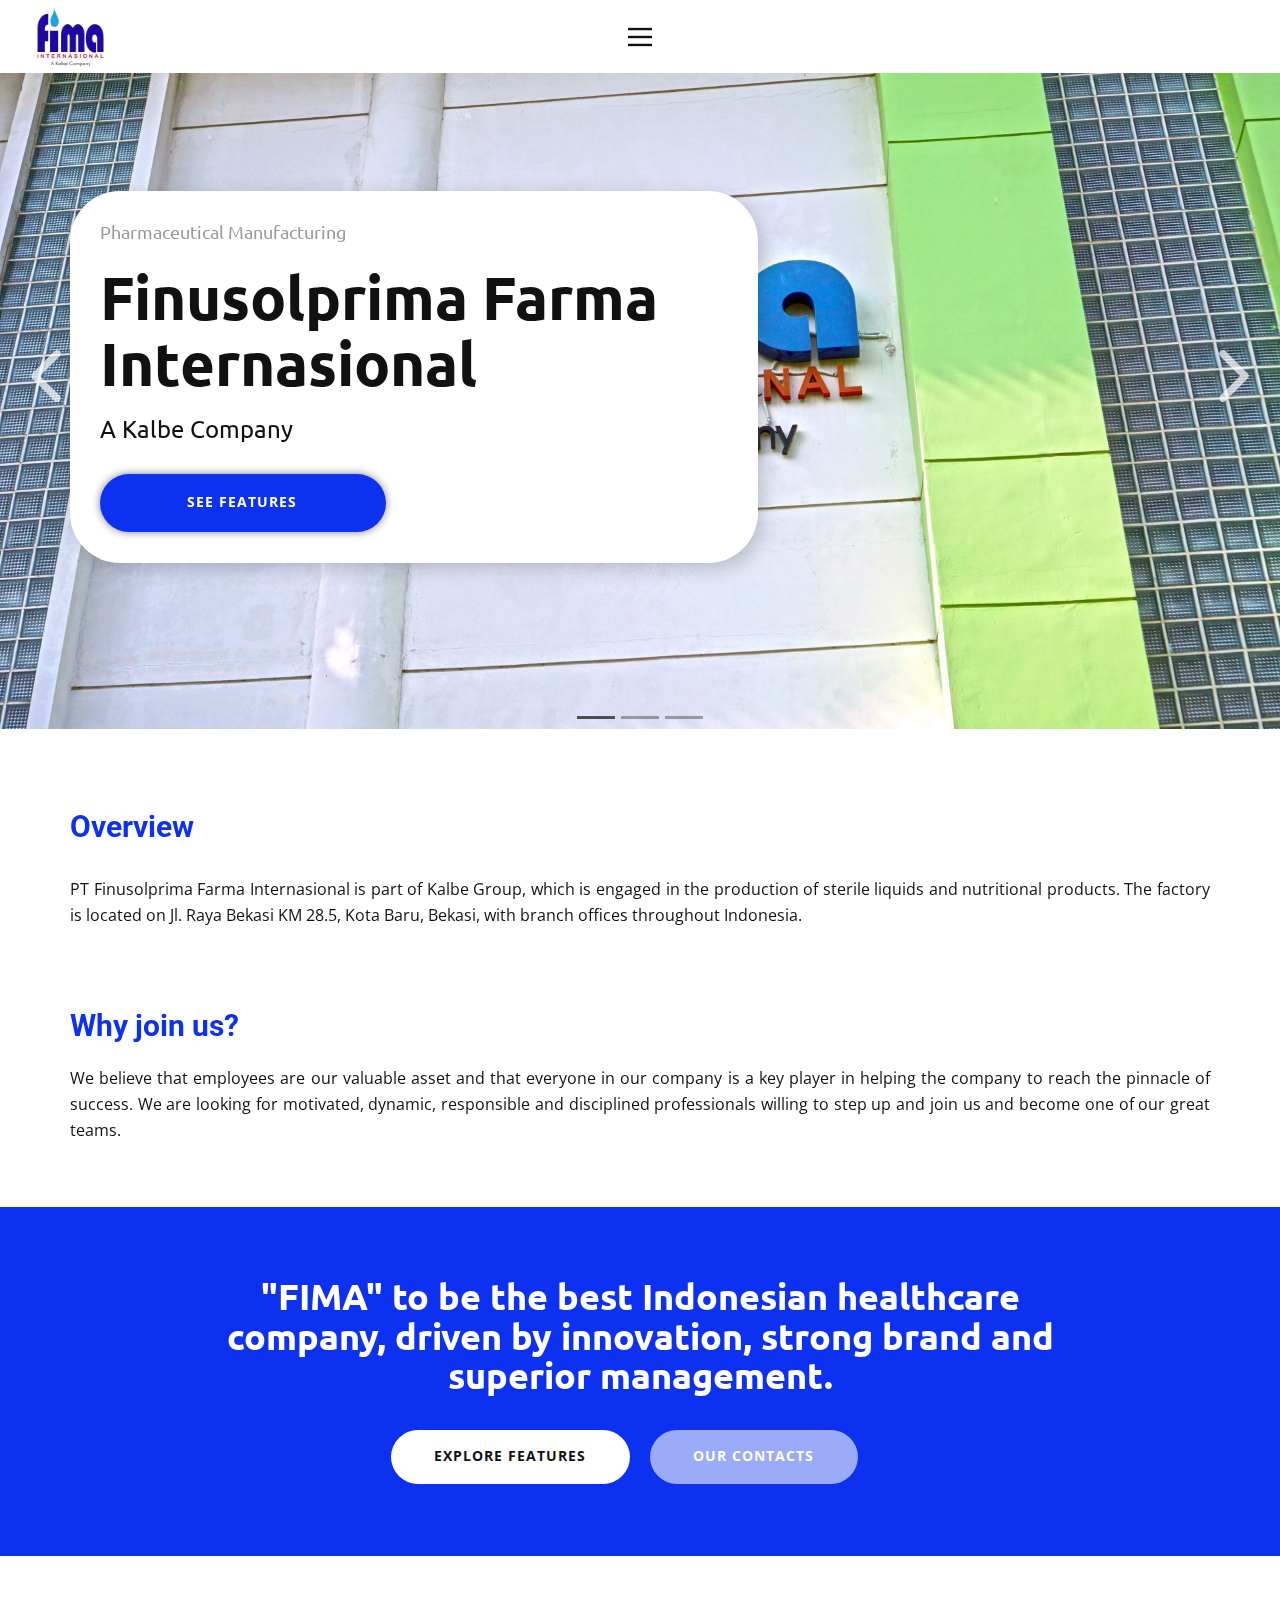
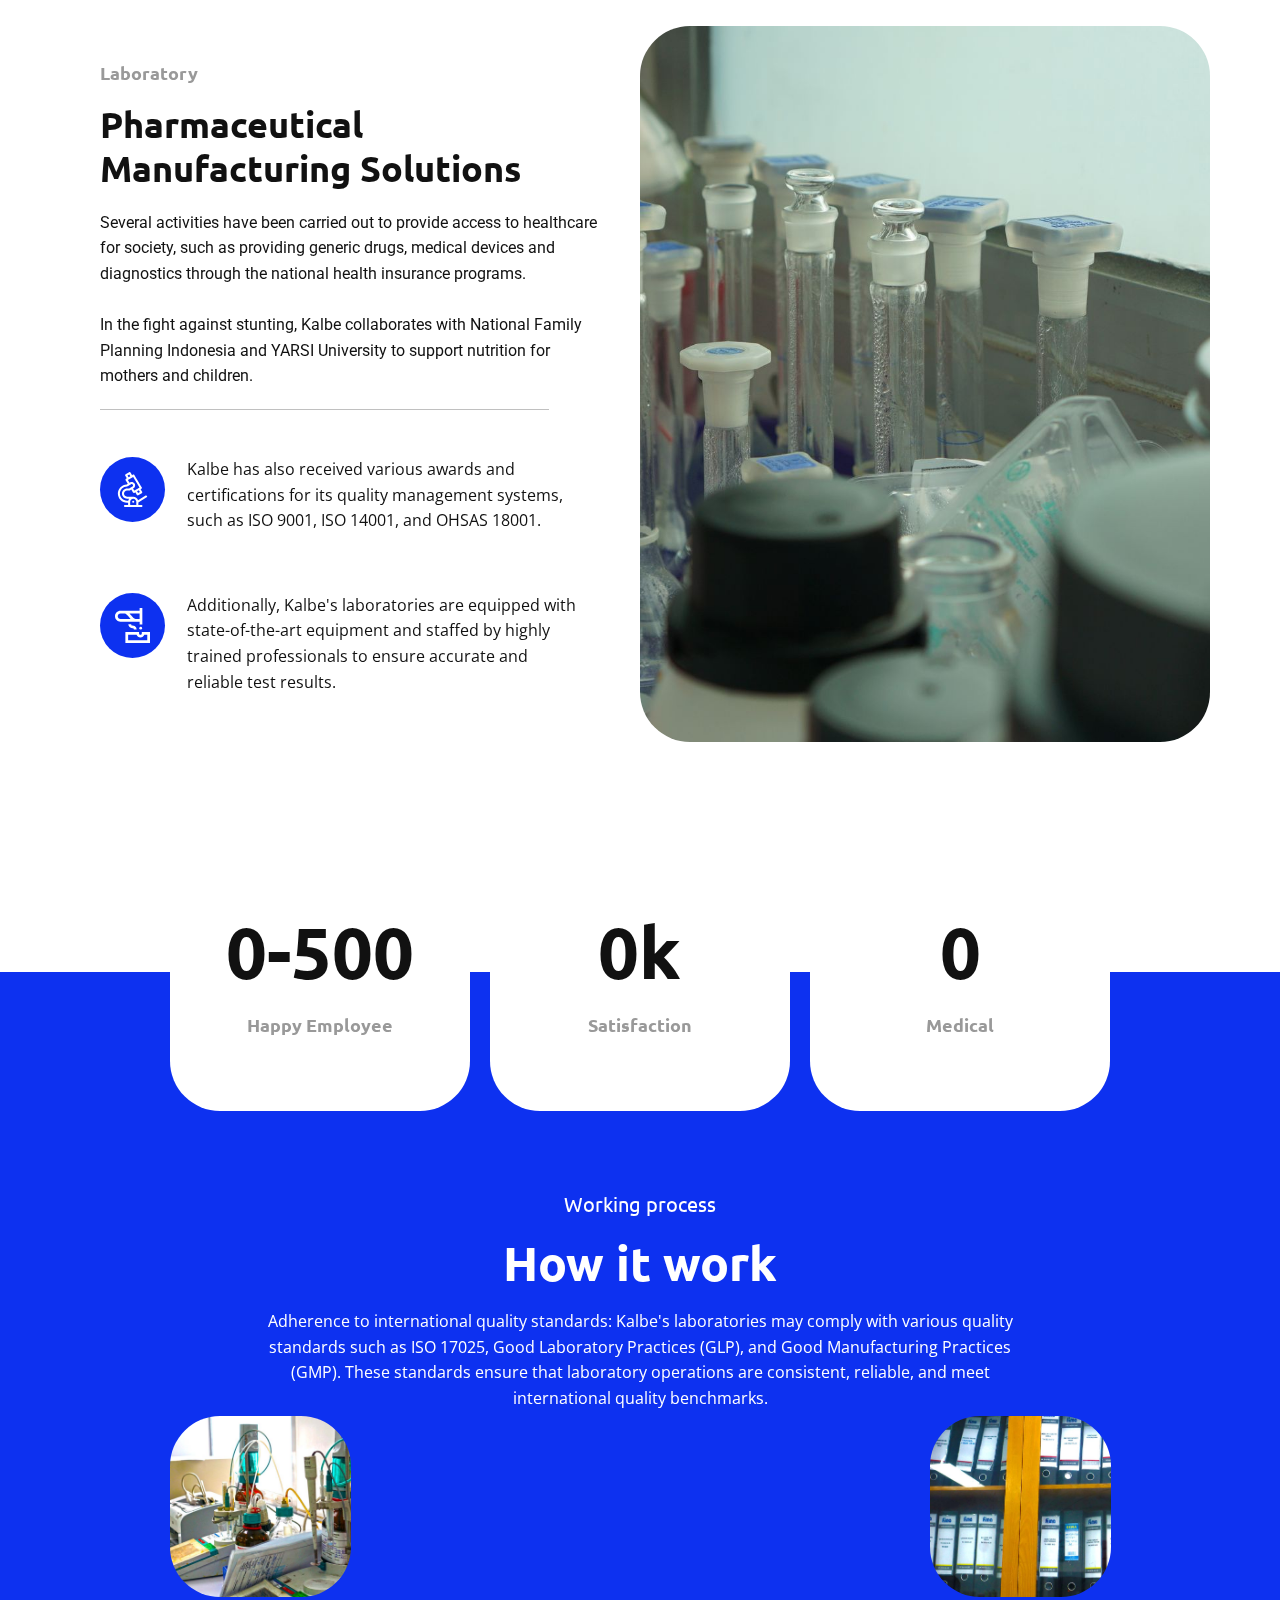
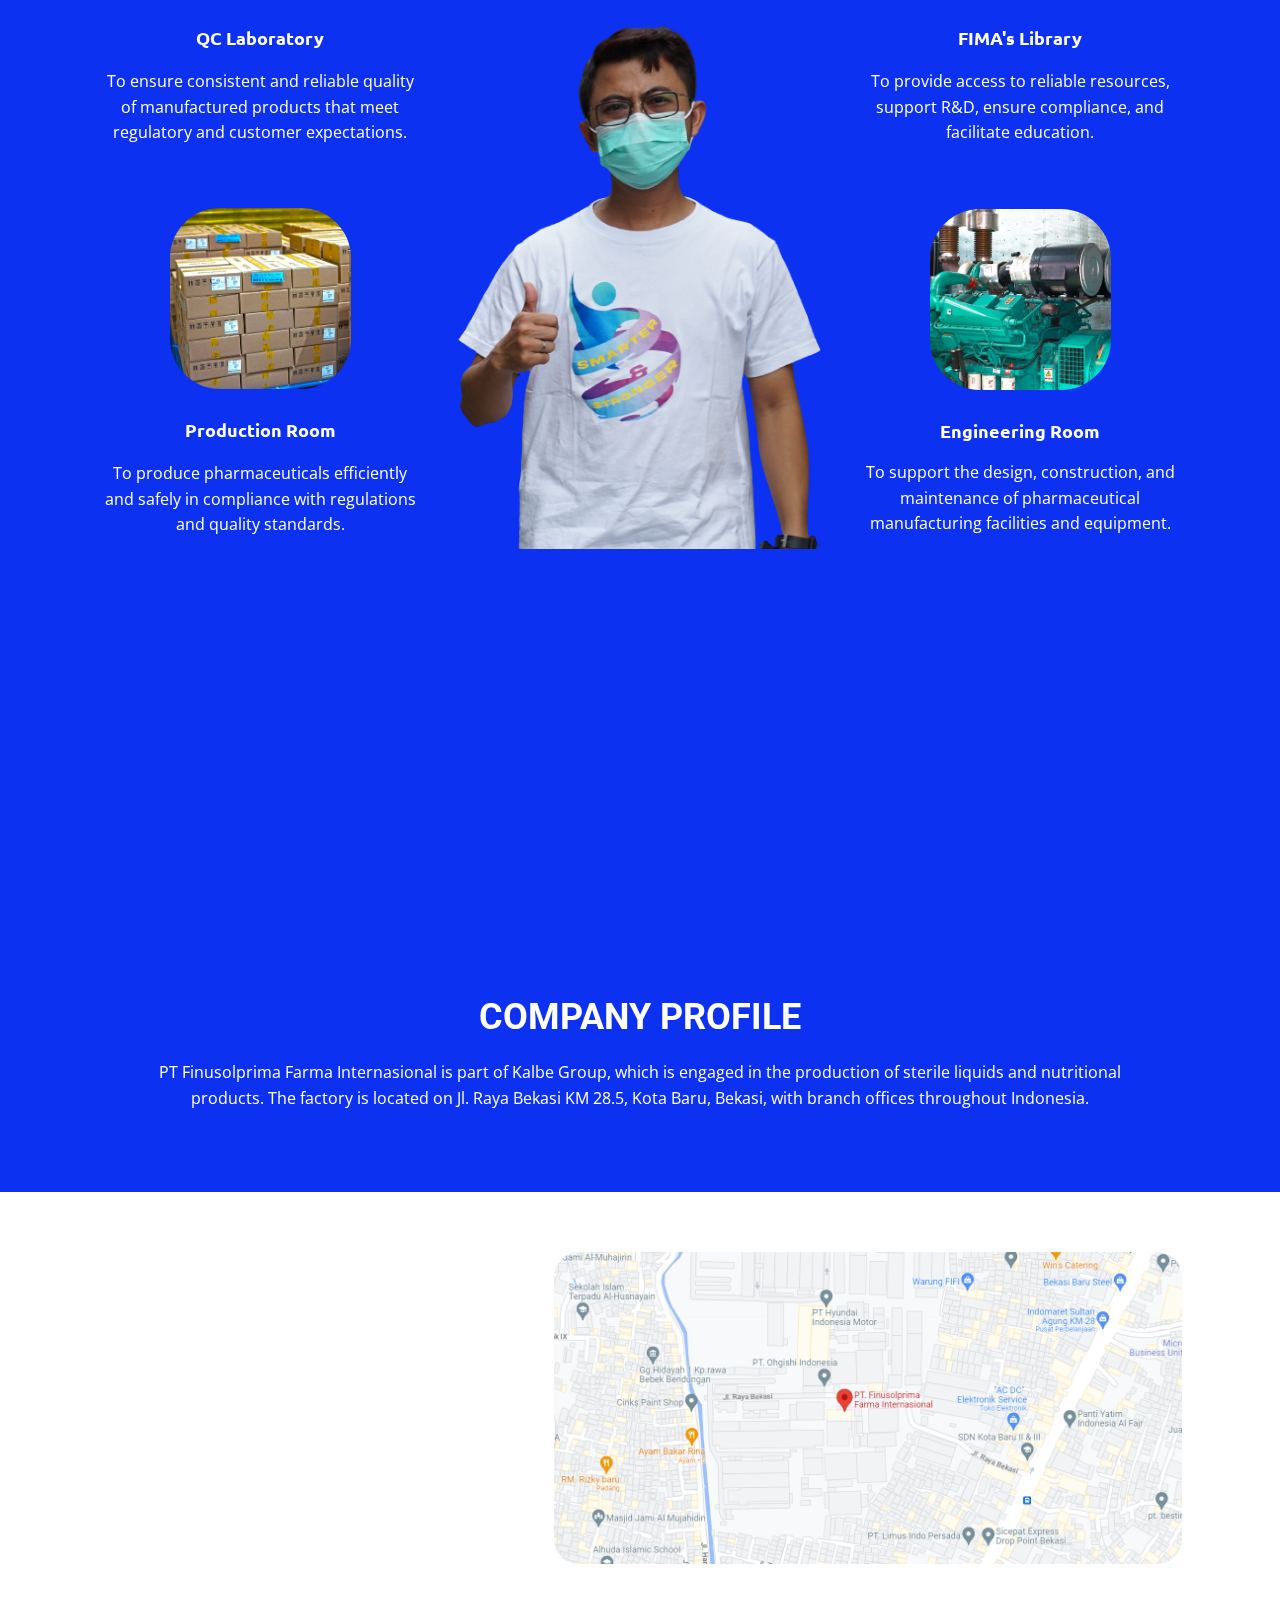
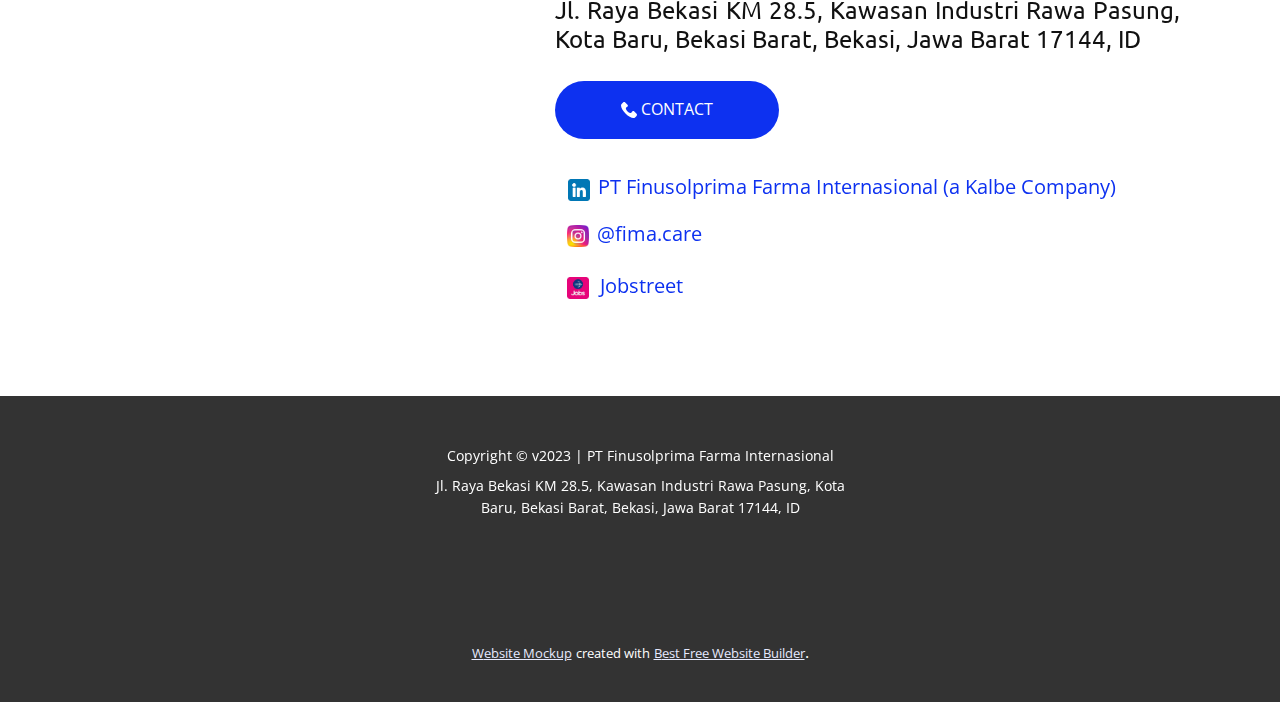
==== index.html @ 877e5622 "juleo touched" ====
<!DOCTYPE html>
<html style="font-size: 16px;" lang="en"><head>
    <meta name="viewport" content="width=device-width, initial-scale=1.0">
    <meta charset="utf-8">
    <meta name="keywords" content="PT FINUSOLPRIMA FARMA INTERNASIONAL">
    <meta name="description" content="PT FINUSOLPRIMA FARMA INTERNASIONAL">
    <title>FIMA</title>
    <link rel="stylesheet" href="nicepage.css" media="screen">
<link rel="stylesheet" href="FIMA.css" media="screen">
    <script class="u-script" type="text/javascript" src="jquery.js" defer=""></script>
    <script class="u-script" type="text/javascript" src="nicepage.js" defer=""></script>
    <meta name="generator" content="Nicepage 5.7.9, nicepage.com">
    <meta property="og:title" content="FIMA">
    <meta property="og:description" content="PT FINUSOLPRIMA FARMA INTERNASIONAL">
    <meta property="og:image" content="https://bit.ly/images/DSC00099-min.jpg">
    <meta property="og:url" content="https://bit.ly/PT-FIMA">
    <link id="u-theme-google-font" rel="stylesheet" href="https://fonts.googleapis.com/css?family=Roboto:100,100i,300,300i,400,400i,500,500i,700,700i,900,900i|Open+Sans:300,300i,400,400i,500,500i,600,600i,700,700i,800,800i">
    <link id="u-page-google-font" rel="stylesheet" href="https://fonts.googleapis.com/css?family=Ubuntu:300,300i,400,400i,500,500i,700,700i">
    
    
    
    
    
    
    
    
    
    <script type="application/ld+json">{
		"@context": "http://schema.org",
		"@type": "Organization",
		"name": ""
}</script>
    <meta name="theme-color" content="#0d31f0">
    <meta property="og:type" content="website">
  <meta data-intl-tel-input-cdn-path="intlTelInput/"></head>
  <body data-home-page="FIMA.html" data-home-page-title="FIMA" class="u-body u-xl-mode" data-lang="en"><header class="u-clearfix u-header u-sticky u-sticky-44f4 u-white u-header" id="sec-a283"><div class="u-clearfix u-sheet u-valign-middle-lg u-valign-middle-md u-valign-middle-sm u-valign-middle-xl u-sheet-1">
        <nav class="u-align-left u-menu u-menu-hamburger u-offcanvas u-menu-1" data-responsive-from="XL">
          <div class="menu-collapse">
            <a class="u-button-style u-nav-link" href="#" style="padding: 4px 0px; font-size: calc(1em + 8px);">
              <svg class="u-svg-link" preserveAspectRatio="xMidYMin slice" viewBox="0 0 302 302" style=""><use xmlns:xlink="http://www.w3.org/1999/xlink" xlink:href="#svg-5c50"></use></svg>
              <svg xmlns="http://www.w3.org/2000/svg" xmlns:xlink="http://www.w3.org/1999/xlink" version="1.1" id="svg-5c50" x="0px" y="0px" viewBox="0 0 302 302" style="enable-background:new 0 0 302 302;" xml:space="preserve" class="u-svg-content"><g><rect y="36" width="302" height="30"></rect><rect y="236" width="302" height="30"></rect><rect y="136" width="302" height="30"></rect>
</g><g></g><g></g><g></g><g></g><g></g><g></g><g></g><g></g><g></g><g></g><g></g><g></g><g></g><g></g><g></g></svg>
            </a>
          </div>
          <div class="u-nav-container">
            <ul class="u-nav u-unstyled u-nav-1"><li class="u-nav-item"><a class="u-button-style u-nav-link u-text-active-palette-1-base u-text-hover-palette-2-base" href="FIMA.html" style="padding: 10px 20px;">FIMA</a>
</li><li class="u-nav-item"><a class="u-button-style u-nav-link u-text-active-palette-1-base u-text-hover-palette-2-base" href="About.html" style="padding: 10px 20px;">About</a>
</li><li class="u-nav-item"><a class="u-button-style u-nav-link u-text-active-palette-1-base u-text-hover-palette-2-base" href="Contact.html" style="padding: 10px 20px;">Contact</a>
</li></ul>
          </div>
          <div class="u-nav-container-collapse">
            <div class="u-align-center u-black u-container-style u-inner-container-layout u-opacity u-opacity-95 u-sidenav">
              <div class="u-inner-container-layout u-sidenav-overflow">
                <div class="u-menu-close"></div>
                <ul class="u-align-center u-nav u-popupmenu-items u-unstyled u-nav-2"><li class="u-nav-item"><a class="u-button-style u-nav-link" href="FIMA.html">FIMA</a>
</li><li class="u-nav-item"><a class="u-button-style u-nav-link" href="About.html">About</a>
</li><li class="u-nav-item"><a class="u-button-style u-nav-link" href="Contact.html">Contact</a>
</li></ul>
              </div>
            </div>
            <div class="u-black u-menu-overlay u-opacity u-opacity-70"></div>
          </div>
        </nav>
        <div class="u-container-align-center u-container-style u-group u-image u-image-1" data-image-width="200" data-image-height="200">
          <div class="u-container-layout u-container-layout-1"></div>
        </div>
      </div><style class="u-sticky-style" data-style-id="44f4">.u-sticky-fixed.u-sticky-44f4, .u-body.u-sticky-fixed .u-sticky-44f4 {
box-shadow: 0px 2px 8px 0px rgba(128,128,128,1) !important
}.u-sticky-fixed.u-sticky-44f4:before, .u-body.u-sticky-fixed .u-sticky-44f4:before {
borders: top right bottom left !important
}</style></header>
    <section class="u-align-center u-clearfix u-image u-section-1" id="sec-f076" data-image-width="2000" data-image-height="1333">
      <div class="u-carousel u-expanded-width u-gallery u-gallery-slider u-layout-carousel u-no-transition u-show-text-none u-gallery-1" data-interval="5000" data-u-ride="carousel" id="carousel-9387">
        <ol class="u-absolute-hcenter u-carousel-indicators u-carousel-indicators-1">
          <li data-u-target="#carousel-9387" data-u-slide-to="0" class="u-active u-grey-70 u-shape-rectangle" style="width: 38px; height: 3px;"></li>
          <li data-u-target="#carousel-9387" data-u-slide-to="1" class="u-grey-70 u-shape-rectangle" style="width: 38px; height: 3px;"></li>
          <li data-u-target="#carousel-9387" data-u-slide-to="2" class="u-grey-70 u-shape-rectangle" style="width: 38px; height: 3px;"></li>
        </ol>
        <div class="u-carousel-inner u-gallery-inner" role="listbox">
          <div class="u-active u-carousel-item u-gallery-item u-carousel-item-1">
            <div class="u-back-slide" data-image-width="4240" data-image-height="2400">
              <img class="u-back-image u-expanded" src="images/DSC00099-min.jpg?rand=1e24">
            </div>
            <div class="u-align-center u-over-slide u-shading u-valign-bottom u-over-slide-1">
              <h3 class="u-gallery-heading"></h3>
              <p class="u-gallery-text"></p>
            </div>
          </div>
          <div class="u-carousel-item u-gallery-item u-carousel-item-2">
            <div class="u-back-slide" data-image-width="4240" data-image-height="2400">
              <img class="u-back-image u-expanded" src="images/DSC00101.JPG">
            </div>
            <div class="u-align-center u-over-slide u-shading u-valign-bottom u-over-slide-2">
              <h3 class="u-gallery-heading"></h3>
              <p class="u-gallery-text"></p>
            </div>
          </div>
          <div class="u-carousel-item u-gallery-item u-carousel-item-3" data-image-width="4240" data-image-height="2400">
            <div class="u-back-slide">
              <img class="u-back-image u-expanded" src="images/DSC00098.JPG">
            </div>
            <div class="u-align-center u-over-slide u-shading u-valign-bottom u-over-slide-3">
              <h3 class="u-gallery-heading"></h3>
              <p class="u-gallery-text"></p>
            </div>
            <style data-mode="XL" data-visited="true"></style>
            <style data-mode="LG"></style>
            <style data-mode="MD"></style>
            <style data-mode="SM"></style>
            <style data-mode="XS" data-visited="true"></style>
          </div>
        </div>
        <a class="u-absolute-vcenter u-carousel-control u-carousel-control-prev u-opacity u-opacity-70 u-spacing-10 u-text-white u-carousel-control-1" href="#carousel-9387" role="button" data-u-slide="prev">
          <span aria-hidden="true">
            <svg viewBox="0 0 451.847 451.847"><path d="M97.141,225.92c0-8.095,3.091-16.192,9.259-22.366L300.689,9.27c12.359-12.359,32.397-12.359,44.751,0
c12.354,12.354,12.354,32.388,0,44.748L173.525,225.92l171.903,171.909c12.354,12.354,12.354,32.391,0,44.744
c-12.354,12.365-32.386,12.365-44.745,0l-194.29-194.281C100.226,242.115,97.141,234.018,97.141,225.92z"></path></svg>
          </span>
          <span class="sr-only">
            <svg viewBox="0 0 451.847 451.847"><path d="M97.141,225.92c0-8.095,3.091-16.192,9.259-22.366L300.689,9.27c12.359-12.359,32.397-12.359,44.751,0
c12.354,12.354,12.354,32.388,0,44.748L173.525,225.92l171.903,171.909c12.354,12.354,12.354,32.391,0,44.744
c-12.354,12.365-32.386,12.365-44.745,0l-194.29-194.281C100.226,242.115,97.141,234.018,97.141,225.92z"></path></svg>
          </span>
        </a>
        <a class="u-absolute-vcenter u-carousel-control u-carousel-control-next u-opacity u-opacity-70 u-spacing-10 u-text-white u-carousel-control-2" href="#carousel-9387" role="button" data-u-slide="next">
          <span aria-hidden="true">
            <svg viewBox="0 0 451.846 451.847"><path d="M345.441,248.292L151.154,442.573c-12.359,12.365-32.397,12.365-44.75,0c-12.354-12.354-12.354-32.391,0-44.744
L278.318,225.92L106.409,54.017c-12.354-12.359-12.354-32.394,0-44.748c12.354-12.359,32.391-12.359,44.75,0l194.287,194.284
c6.177,6.18,9.262,14.271,9.262,22.366C354.708,234.018,351.617,242.115,345.441,248.292z"></path></svg>
          </span>
          <span class="sr-only">
            <svg viewBox="0 0 451.846 451.847"><path d="M345.441,248.292L151.154,442.573c-12.359,12.365-32.397,12.365-44.75,0c-12.354-12.354-12.354-32.391,0-44.744
L278.318,225.92L106.409,54.017c-12.354-12.359-12.354-32.394,0-44.748c12.354-12.359,32.391-12.359,44.75,0l194.287,194.284
c6.177,6.18,9.262,14.271,9.262,22.366C354.708,234.018,351.617,242.115,345.441,248.292z"></path></svg>
          </span>
        </a>
      </div>
      <div class="u-container-style u-group u-radius-50 u-shape-round u-white u-group-1" data-animation-name="customAnimationIn" data-animation-duration="1000" data-animation-direction="">
        <div class="u-container-layout u-valign-bottom-lg u-valign-bottom-md u-valign-bottom-sm u-valign-bottom-xl u-container-layout-1">
          <h6 class="u-custom-font u-font-ubuntu u-text u-text-default u-text-grey-40 u-text-1"> Pharmaceutical Manufacturing</h6>
          <h1 class="u-custom-font u-font-ubuntu u-hover-feature u-text u-text-default-lg u-text-default-md u-text-default-sm u-text-default-xl u-text-2">Finusolprima Farma Internasional</h1>
          <h4 class="u-custom-font u-font-ubuntu u-text u-text-default u-text-3">A Kalbe Company</h4>
          <a href="FIMA.html#sec-347e" class="u-active-white u-border-none u-btn u-btn-round u-button-style u-hover-palette-1-light-1 u-palette-1-base u-radius-50 u-text-active-black u-text-hover-white u-btn-1" data-animation-name="customAnimationIn" data-animation-duration="1000" data-animation-direction="">see features</a>
        </div>
      </div>
      
    </section>
    <section class="u-align-left u-clearfix u-section-2" id="sec-39cb">
      <div class="u-clearfix u-sheet u-valign-middle u-sheet-1">
        <div class="fr-view u-clearfix u-rich-text u-text u-text-1">
          <h1 style="text-align: justify; line-height: 1.17;">
            <span style="line-height: 2; font-size: 1.875rem;">
              <span class="u-text-palette-1-base" style="font-weight: 700;">Overview</span>
            </span>
          </h1>
          <p style="text-align: justify;">PT Finusolprima Farma Internasional is part of Kalbe Group, which is engaged in the production of sterile liquids and nutritional products. The factory is located on Jl. Raya Bekasi KM 28.5, Kota Baru, Bekasi, with branch offices throughout Indonesia.</p>
          <p style="text-align: justify;">
            <br>
          </p>
          <h1 id="isPasted" style="text-align: justify;">
            <span class="u-text-palette-1-base" style="font-size: 1.875rem; font-weight: 700;">Why join us?</span>
          </h1>
          <p style="text-align: justify;">We believe that employees are our valuable asset and that everyone in our company is a key player in helping the company to reach the pinnacle of success. We are looking for motivated, dynamic, responsible and disciplined professionals willing to step up and join us and become one of our great teams.</p>
        </div>
      </div>
    </section>
    <section class="u-clearfix u-palette-1-base u-section-3" id="sec-347e">
      <div class="u-clearfix u-sheet u-valign-middle-xs u-sheet-1">
        <h2 class="u-align-center u-custom-font u-font-ubuntu u-text u-text-1">"FIMA" ​to be the best Indonesian healthcare company, driven by innovation, strong​ brand and superior management.</h2>
        <div class="u-clearfix u-expanded-width u-gutter-20 u-layout-wrap u-layout-wrap-1">
          <div class="u-layout">
            <div class="u-layout-row">
              <div class="u-container-align-center-sm u-container-align-center-xs u-container-style u-layout-cell u-size-30 u-layout-cell-1">
                <div class="u-container-layout u-valign-middle-lg u-valign-middle-md u-valign-middle-sm u-valign-middle-xs u-container-layout-1">
                  <a href="FIMA.html#sec-464e" class="u-align-center-sm u-align-center-xs u-align-right-lg u-align-right-md u-align-right-xl u-border-none u-btn u-btn-round u-button-style u-hover-palette-1-light-2 u-radius-50 u-white u-btn-1">explore features</a>
                </div>
              </div>
              <div class="u-container-align-center-sm u-container-align-center-xs u-container-align-left-lg u-container-align-left-md u-container-align-left-xl u-container-style u-layout-cell u-size-30 u-layout-cell-2">
                <div class="u-container-layout u-valign-middle u-container-layout-2">
                  <a href="FIMA.html#carousel_3212" class="u-align-center-sm u-align-center-xs u-align-left-lg u-align-left-md u-align-left-xl u-border-none u-btn u-btn-round u-button-style u-hover-white u-palette-1-light-2 u-radius-50 u-btn-2">our contacts</a>
                </div>
              </div>
            </div>
          </div>
        </div>
      </div>
    </section>
    <section class="u-align-center u-clearfix u-section-4" id="carousel_407f">
      <div class="u-clearfix u-sheet u-sheet-1">
        <div class="u-clearfix u-expanded-width u-layout-wrap u-layout-wrap-1">
          <div class="u-layout">
            <div class="u-layout-row">
              <div class="u-align-left-lg u-align-left-md u-align-left-sm u-align-left-xl u-container-style u-layout-cell u-right-cell u-size-30 u-layout-cell-1">
                <div class="u-container-layout u-container-layout-1">
                  <h6 class="u-align-left-lg u-align-left-md u-align-left-sm u-align-left-xs u-custom-font u-font-ubuntu u-text u-text-default u-text-grey-40 u-text-1">Laboratory</h6>
                  <h2 class="u-align-left-lg u-align-left-md u-align-left-sm u-align-left-xs u-custom-font u-font-ubuntu u-text u-text-default u-text-2"> Pharmaceutical Manufacturing Solutions<br>
                  </h2>
                  <p class="u-align-justify-xs u-align-left-lg u-align-left-md u-align-left-sm u-custom-font u-heading-font u-text u-text-3"> Several activities have been carried out to provide access to healthcare for society, such as providing generic drugs, medical devices and diagnostics through the national health insurance programs. <br>
                    <br>In the fight against stunting, Kalbe collaborates with National Family Planning Indonesia and YARSI University to support nutrition for mothers and children.&nbsp;<br>
                  </p>
                  <div class="u-align-left-lg u-align-left-md u-align-left-sm u-align-left-xs u-border-1 u-border-grey-25 u-line u-line-horizontal u-line-1"></div>
                  <div class="u-expanded-width u-list u-list-1">
                    <div class="u-repeater u-repeater-1">
                      <div class="u-align-justify-xs u-container-style u-list-item u-repeater-item">
                        <div class="u-container-layout u-similar-container u-container-layout-2"><span class="u-icon u-icon-circle u-palette-1-base u-text-white u-icon-1"><svg class="u-svg-link" preserveAspectRatio="xMidYMin slice" viewBox="0 0 512.001 512.001" style=""><use xmlns:xlink="http://www.w3.org/1999/xlink" xlink:href="#svg-8b66"></use></svg><svg class="u-svg-content" viewBox="0 0 512.001 512.001" id="svg-8b66"><g><path d="m468.077 350.068c-4.301-7.08-13.527-9.334-20.607-5.033l-109.784 66.686c-10.115-29.471-38.085-50.721-70.944-50.721h-90c-24.813 0-45-20.187-45-45s20.187-45 44.994-45l34.608.015c2.714 0 5.38-.735 7.713-2.132l18.6-11.139 25.7 42.771c4.281 7.124 13.537 9.399 20.627 5.105.473-.284 5.494-3.301 13.075-7.857l23.013 38.3c4.273 7.113 13.503 9.388 20.583 5.132l51.43-30.902c7.101-4.267 9.398-13.481 5.132-20.583l-23.013-38.3c7.678-4.613 12.596-7.568 12.596-7.568 7.101-4.267 9.398-13.482 5.132-20.583-.358-.597-108.257-180.2-108.651-180.773-4.49-6.536-13.292-8.448-20.089-4.363l-12.858 7.726-23.177-38.573c-4.264-7.096-13.483-9.399-20.583-5.132l-51.431 30.902c-7.097 4.264-9.398 13.483-5.132 20.583l23.177 38.573-12.857 7.726c-7.101 4.267-9.398 13.482-5.132 20.583l31.275 52.051-14.038 8.489c-72.455 2.274-130.694 61.938-130.694 134.952 0 74.439 60.561 135 135 135h15v31h-45c-8.284 0-15 6.716-15 15s6.716 15 15 15h240c8.284 0 15-6.716 15-15s-6.716-15-15-15h-45v-37.642l121.303-73.683c7.08-4.303 9.333-13.529 5.032-20.61zm-104.301-57.763-25.715 15.451-15.287-25.443c8.42-5.059 17.315-10.404 25.715-15.451zm-180.324-241.27 25.716-15.451 15.451 25.715-25.715 15.451zm5.187 66.882 77.145-46.354 92.706 154.29c-42.494 25.533-65.081 39.106-77.14 46.362l-17.957-29.884 6.469-3.874c23.758-14.228 31.336-45.046 16.885-68.669-14.249-23.291-44.848-30.742-68.209-16.617l-6.395 3.867zm-116.897 198.084c0-57.907 47.098-105.019 104.988-105.019 2.736 0 5.42-.749 7.762-2.164 5.24-3.169 44.284-26.779 49.571-29.976 9.282-5.611 21.436-2.65 27.094 6.6 5.73 9.364 2.75 21.612-6.707 27.276l-47.245 28.295-30.463-.013c-41.355 0-75 33.645-75 75s33.645 75 75 75h30.041c-6.565 8.725-11.274 18.922-13.531 30h-16.509c-57.899.001-105.001-47.101-105.001-104.999zm150 166v-46c0-24.813 20.187-45 45-45s45 20.187 45 45v46z"></path><circle cx="266.742" cy="436.001" r="15"></circle>
</g></svg>
            
            
          </span>
                          <p class="u-text u-text-4"> Kalbe has also received various awards and certifications for its quality management systems, such as ISO 9001, ISO 14001, and OHSAS 18001. </p>
                        </div>
                      </div>
                      <div class="u-align-justify-xs u-container-style u-list-item u-repeater-item">
                        <div class="u-container-layout u-similar-container u-container-layout-3"><span class="u-icon u-icon-circle u-palette-1-base u-text-white u-icon-2"><svg class="u-svg-link" preserveAspectRatio="xMidYMin slice" viewBox="0 0 512 512" style=""><use xmlns:xlink="http://www.w3.org/1999/xlink" xlink:href="#svg-a274"></use></svg><svg class="u-svg-content" viewBox="0 0 512 512" id="svg-a274"><g><path d="m360 200v40h40v-240h-40v40h-280c-44.112 0-80 35.888-80 80s35.888 80 80 80zm0-40h-60c-21.724 0-43.459-26.747-64.479-52.613-7.558-9.301-15.189-18.691-23.158-27.387h147.637zm-320-40c0-22.056 17.944-40 40-40h60c21.724 0 43.459 26.747 64.479 52.613 7.558 9.301 15.189 18.691 23.158 27.387h-147.637c-22.056 0-40-17.944-40-40z"></path><path d="m392 352v20c0 11.028-8.972 20-20 20s-20-8.972-20-20v-20h-200v160h360v-160zm80 120h-280v-80h123.427c8.255 23.281 30.498 40 56.573 40s48.318-16.719 56.573-40h43.427z"></path><path d="m308.889 287.056c-10.014-20.027-28.796-31.056-52.889-31.056-10.755 0-14.488-4.146-16.722-8.201-2.559-4.646-3.235-10.263-3.28-12.036l.002.237h-40c0 2.458.343 15.407 7.111 28.944 10.014 20.027 28.796 31.056 52.889 31.056 10.755 0 14.488 4.146 16.722 8.201 2.559 4.646 3.235 10.263 3.28 12.036l-.002-.237h40c0-2.458-.343-15.407-7.111-28.944z"></path><circle cx="376" cy="296" r="20"></circle>
</g></svg>
            
            
          </span>
                          <p class="u-text u-text-5"> Additionally, Kalbe's laboratories are equipped with state-of-the-art equipment and staffed by highly trained professionals to ensure accurate and reliable test results. </p>
                        </div>
                      </div>
                    </div>
                  </div>
                </div>
              </div>
              <div class="u-container-style u-image u-image-round u-layout-cell u-left-cell u-radius-50 u-size-30 u-image-1" data-image-width="4240" data-image-height="2400">
                <div class="u-container-layout u-valign-middle u-container-layout-4"></div>
              </div>
            </div>
          </div>
        </div>
      </div>
    </section>
    <section class="u-clearfix u-valign-middle-md u-section-5" id="sec-4852">
      <div class="u-expanded-width u-palette-1-base u-shape u-shape-rectangle u-shape-1"></div>
      <div class="u-list u-list-1">
        <div class="u-repeater u-repeater-1">
          <div class="u-container-align-center u-container-style u-list-item u-radius-50 u-repeater-item u-shape-round u-white u-list-item-1">
            <div class="u-container-layout u-similar-container u-container-layout-1">
              <h3 class="u-align-center u-custom-font u-font-ubuntu u-text u-text-1" data-animation-name="counter" data-animation-event="scroll" data-animation-duration="2500"> 201-500</h3>
              <h5 class="u-align-center u-custom-font u-font-ubuntu u-text u-text-grey-40 u-text-2"> Happy Employee</h5>
            </div>
          </div>
          <div class="u-container-style u-list-item u-radius-50 u-repeater-item u-shape-round u-white u-list-item-2">
            <div class="u-container-layout u-similar-container u-container-layout-2">
              <h3 class="u-align-center u-custom-font u-font-ubuntu u-text u-text-3" data-animation-name="counter" data-animation-event="scroll" data-animation-duration="2500">1k</h3>
              <h5 class="u-align-center u-custom-font u-font-ubuntu u-text u-text-grey-40 u-text-4"> Satisfaction</h5>
            </div>
          </div>
          <div class="u-container-align-center u-container-style u-list-item u-radius-50 u-repeater-item u-shape-round u-white u-list-item-3">
            <div class="u-container-layout u-similar-container u-container-layout-3">
              <h3 class="u-align-center u-custom-font u-font-ubuntu u-text u-text-5" data-animation-name="counter" data-animation-event="scroll" data-animation-duration="2500">230</h3>
              <h5 class="u-align-center u-custom-font u-font-ubuntu u-text u-text-grey-40 u-text-6"> Medical</h5>
            </div>
          </div>
        </div>
      </div>
    </section>
    <section class="u-clearfix u-palette-1-base u-section-6" id="sec-464e">
      <div class="u-clearfix u-sheet u-sheet-1">
        <h5 class="u-align-center u-custom-font u-font-ubuntu u-text u-text-default u-text-1">Working process</h5>
        <h2 class="u-align-center u-custom-font u-font-ubuntu u-text u-text-default u-text-2">How it work</h2>
        <p class="u-align-center-lg u-align-center-md u-align-center-sm u-align-center-xl u-align-justify-xs u-text u-text-3"> Adherence to international quality standards: Kalbe's laboratories may comply with various quality standards such as ISO 17025, Good Laboratory Practices (GLP), and Good Manufacturing Practices (GMP). These standards ensure that laboratory operations are consistent, reliable, and meet international quality benchmarks.</p>
        <div class="u-clearfix u-expanded-width u-layout-wrap u-layout-wrap-1">
          <div class="u-layout">
            <div class="u-layout-row">
              <div class="u-size-20 u-size-30-md">
                <div class="u-layout-col">
                  <div class="u-container-align-left-sm u-container-style u-layout-cell u-size-30 u-layout-cell-1">
                    <div class="u-container-layout u-valign-top-xs u-container-layout-1">
                      <img class="u-align-left-xs u-image u-image-round u-radius-50 u-image-1" src="images/DSC099441.jpg" alt="" data-image-width="1399" data-image-height="792">
                      <h5 class="u-align-center-lg u-align-center-md u-align-center-xl u-align-left-sm u-align-left-xs u-custom-font u-font-ubuntu u-text u-text-default u-text-4">QC Laboratory</h5>
                      <p class="u-align-center-lg u-align-center-md u-align-center-xl u-align-left-sm u-align-left-xs u-text u-text-default u-text-5"> To ensure consistent and reliable quality of manufactured products that meet regulatory and customer expectations.</p>
                    </div>
                  </div>
                  <div class="u-container-align-right-sm u-container-style u-layout-cell u-size-30 u-layout-cell-2">
                    <div class="u-container-layout u-container-layout-2">
                      <img class="u-align-right-xs u-image u-image-round u-radius-50 u-image-2" src="images/DSC099241.jpg" alt="" data-image-width="1399" data-image-height="792">
                      <h5 class="u-align-center-lg u-align-center-md u-align-center-xl u-align-right-sm u-align-right-xs u-custom-font u-font-ubuntu u-text u-text-default u-text-6">Production Room</h5>
                      <p class="u-align-center-lg u-align-center-md u-align-center-xl u-align-right-sm u-align-right-xs u-text u-text-default u-text-7"> To produce pharmaceuticals efficiently and safely in compliance with regulations and quality standards. </p>
                    </div>
                  </div>
                </div>
              </div>
              <div class="u-size-20 u-size-30-md">
                <div class="u-layout-col">
                  <div class="u-container-style u-layout-cell u-size-60 u-layout-cell-3">
                    <div class="u-container-layout u-container-layout-3">
                      <img class="u-expanded-width u-image u-image-default u-preserve-proportions u-image-3" src="images/DSC00008-removebg-preview.png" alt="" data-image-width="412" data-image-height="605">
                    </div>
                  </div>
                </div>
              </div>
              <div class="u-size-20 u-size-60-md">
                <div class="u-layout-col">
                  <div class="u-container-align-right-md u-container-align-right-sm u-container-align-right-xs u-container-style u-layout-cell u-size-30 u-layout-cell-4">
                    <div class="u-container-layout u-container-layout-4">
                      <img class="u-image u-image-round u-radius-50 u-image-4" src="images/DSC099301.jpg" alt="" data-image-width="1399" data-image-height="792">
                      <h5 class="u-align-center-lg u-align-center-xl u-align-right-md u-align-right-sm u-align-right-xs u-custom-font u-font-ubuntu u-text u-text-default u-text-8"> FIMA's Library</h5>
                      <p class="u-align-center-lg u-align-center-xl u-align-right-md u-align-right-sm u-align-right-xs u-text u-text-default u-text-9"> To provide access to reliable resources, support R&amp;D, ensure compliance, and facilitate education.</p>
                    </div>
                  </div>
                  <div class="u-container-align-left-md u-container-align-left-sm u-container-align-left-xs u-container-style u-layout-cell u-size-30 u-layout-cell-5">
                    <div class="u-container-layout u-container-layout-5">
                      <img class="u-image u-image-round u-radius-50 u-image-5" src="images/DSC00088111.jpg" alt="" data-image-width="981" data-image-height="792">
                      <h5 class="u-align-center-lg u-align-center-xl u-align-left-md u-align-left-sm u-align-left-xs u-custom-font u-font-ubuntu u-text u-text-default u-text-10">Engineering Room</h5>
                      <p class="u-align-center-lg u-align-center-xl u-align-left-md u-align-left-sm u-align-left-xs u-text u-text-default u-text-11"> To support the design, construction, and maintenance of pharmaceutical manufacturing facilities and equipment.</p>
                    </div>
                  </div>
                </div>
              </div>
            </div>
          </div>
        </div>
      </div>
    </section>
    <section class="u-align-center u-clearfix u-palette-1-base u-section-7" id="sec-87ca">
      <div class="u-clearfix u-sheet u-sheet-1">
        <div class="u-align-left u-expanded-width-sm u-video u-video-1">
          <div class="embed-responsive embed-responsive-1">
            <iframe style="position: absolute;top: 0;left: 0;width: 100%;height: 100%;" class="embed-responsive-item" src="https://www.youtube.com/embed/qZ_vwA_rJHg?mute=0&amp;showinfo=0&amp;controls=0&amp;start=0" frameborder="0" allowfullscreen=""></iframe>
          </div>
        </div>
        <h2 class="u-align-center-xs u-text u-text-default u-text-1">COMPANY PROFILE</h2>
        <p class="u-align-center u-text u-text-2"> PT Finusolprima Farma Internasional is part of Kalbe Group, which is engaged in the production of sterile liquids and nutritional products. The factory is located on Jl. Raya Bekasi KM 28.5, Kota Baru, Bekasi, with branch offices throughout Indonesia.</p>
      </div>
    </section>
    <section class="u-clearfix u-white u-section-8" id="carousel_3212">
      <div class="u-clearfix u-sheet u-valign-middle-lg u-valign-middle-md u-valign-middle-sm u-valign-middle-xl u-sheet-1">
        <div class="u-clearfix u-expanded-width-md u-expanded-width-sm u-expanded-width-xs u-gutter-30 u-layout-wrap u-layout-wrap-1">
          <div class="u-layout" style="">
            <div class="u-layout-row" style="">
              <div class="u-container-style u-image u-image-round u-layout-cell u-radius-50 u-right-cell u-size-22-xs u-size-23-lg u-size-23-md u-size-23-sm u-size-23-xl u-image-1" data-image-width="288" data-image-height="500" data-href="https://fimaoverview.netlify.app/" data-target="_blank">
                <div class="u-container-layout u-container-layout-1"></div>
              </div>
              <div class="u-container-style u-layout-cell u-left-cell u-size-37-lg u-size-37-md u-size-37-sm u-size-37-xl u-size-38-xs u-layout-cell-2">
                <div class="u-container-layout u-valign-top-lg u-valign-top-xl u-container-layout-2">
                  <img class="u-expanded-width-xs u-image u-image-round u-radius-25 u-image-2" src="images/Screenshot595.png" alt="" data-image-width="1314" data-image-height="632" data-href="https://goo.gl/maps/RT3mmv7Sq5qwbMsL9" data-target="_blank">
                  <h6 class="u-align-justify u-custom-font u-font-ubuntu u-text u-text-1"> Jl. Raya Bekasi KM 28.5, Kawasan Industri Rawa Pasung, Kota Baru, Bekasi Barat, Bekasi, Jawa Barat 17144, ID</h6>
                  <a href="tel:(021) 8842253" class="u-border-2 u-border-grey-75 u-btn u-btn-round u-button-style u-hover-palette-1-light-2 u-palette-1-base u-radius-50 u-btn-1"><span class="u-icon u-icon-1"><svg class="u-svg-content" viewBox="0 0 513.64 513.64" x="0px" y="0px" style="width: 1em; height: 1em;"><g><g><path d="M499.66,376.96l-71.68-71.68c-25.6-25.6-69.12-15.359-79.36,17.92c-7.68,23.041-33.28,35.841-56.32,30.72    c-51.2-12.8-120.32-79.36-133.12-133.12c-7.68-23.041,7.68-48.641,30.72-56.32c33.28-10.24,43.52-53.76,17.92-79.36l-71.68-71.68    c-20.48-17.92-51.2-17.92-69.12,0l-48.64,48.64c-48.64,51.2,5.12,186.88,125.44,307.2c120.32,120.32,256,176.641,307.2,125.44    l48.64-48.64C517.581,425.6,517.581,394.88,499.66,376.96z"></path>
</g>
</g></svg></span>&nbsp;CONTACT
                  </a>
                  <p class="u-align-left u-text u-text-default-lg u-text-default-xl u-text-2">
                    <a class="u-active-none u-border-none u-btn u-button-link u-button-style u-hover-none u-none u-text-palette-1-base u-btn-2" href="https://www.linkedin.com/company/pt-finusolprima-farma-internasional/" target="_blank"><span class="u-file-icon u-icon u-icon-2"><img src="images/3536505.png" alt=""></span>&nbsp;​PT Finusolprima Farma Internasional (a Kalbe Company)<br>
                    </a>
                  </p>
                  <p class="u-align-left u-text u-text-default u-text-3">
                    <a class="u-active-none u-border-none u-btn u-button-link u-button-style u-hover-none u-none u-text-palette-1-base u-btn-3" href="https://www.instagram.com/fima.care/?hl=id" target="_blank"><span class="u-file-icon u-icon u-icon-3"><img src="images/1409946.png" alt=""></span>&nbsp;@fima.care<br>
                    </a>
                  </p>
                  <p class="u-align-left u-text u-text-4">
                    <a class="u-active-none u-border-none u-btn u-button-link u-button-style u-hover-none u-none u-text-palette-1-base u-btn-4" href="https://www.jobstreet.co.id/en/companies/1244673-pt-finusolprima-farma-internasional-kalbe-group" target="_blank"><span class="u-file-icon u-icon u-icon-4"><img src="images/download.jpg" alt=""></span>&nbsp;Jobstreet<br>
                    </a>
                  </p>
                </div>
              </div>
            </div>
          </div>
        </div>
      </div>
    </section>
    
    
    <footer class="u-align-center u-clearfix u-footer u-grey-80 u-footer" id="sec-ca6f"><div class="u-clearfix u-sheet u-sheet-1">
        <p class="u-small-text u-text u-text-variant u-text-1"> Copyright © v2023 |&nbsp;PT Finusolprima Farma Internasional</p>
        <p class="u-align-center u-text u-text-2"> Jl. Raya Bekasi KM 28.5, Kawasan Industri Rawa Pasung, Kota Baru, Bekasi Barat, Bekasi, Jawa Barat 17144, ID</p>
      </div></footer>
    <section class="u-backlink u-clearfix u-grey-80">
      <a class="u-link" href="https://nicepage.com/website-mockup" target="_blank">
        <span>Website Mockup</span>
      </a>
      <p class="u-text">
        <span>created with</span>
      </p>
      <a class="u-link" href="https://nicepage.studio" target="_blank">
        <span>Best Free Website Builder</span>
      </a>. 
    </section>
  
</body></html>
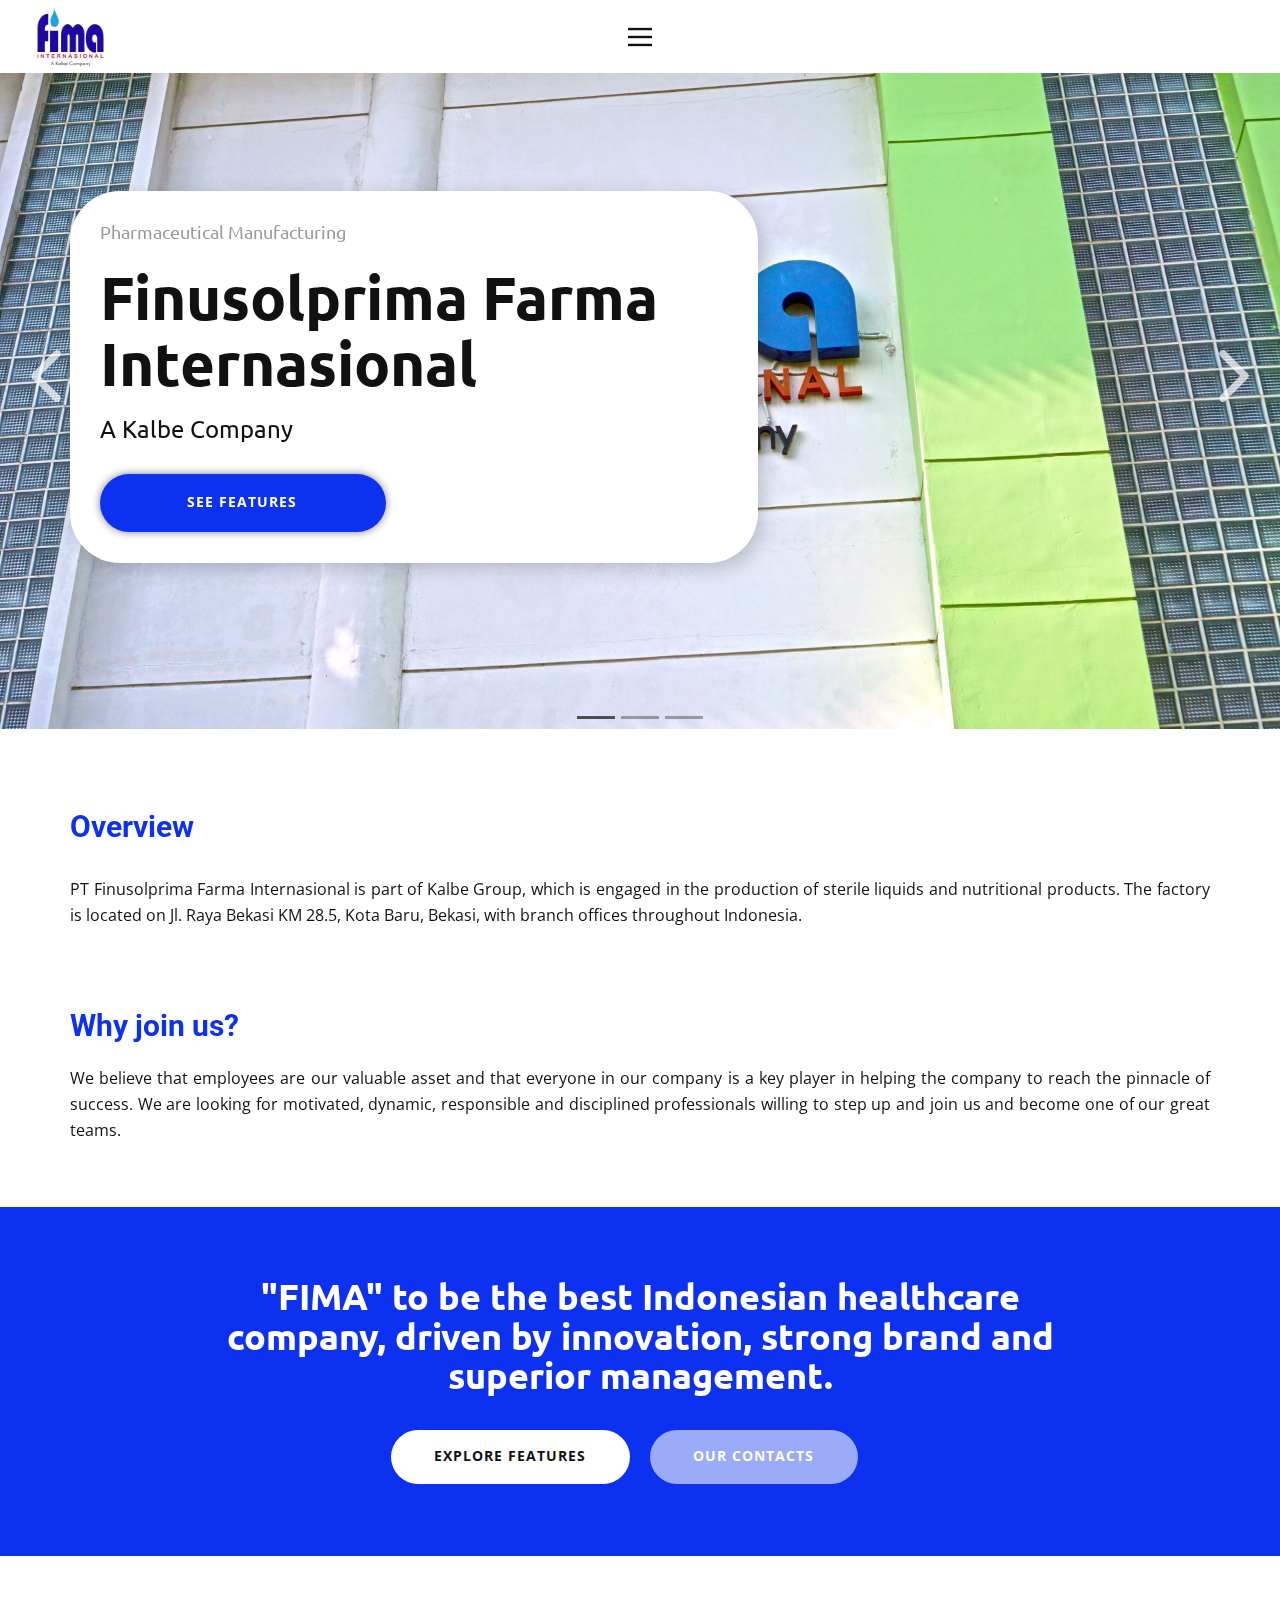
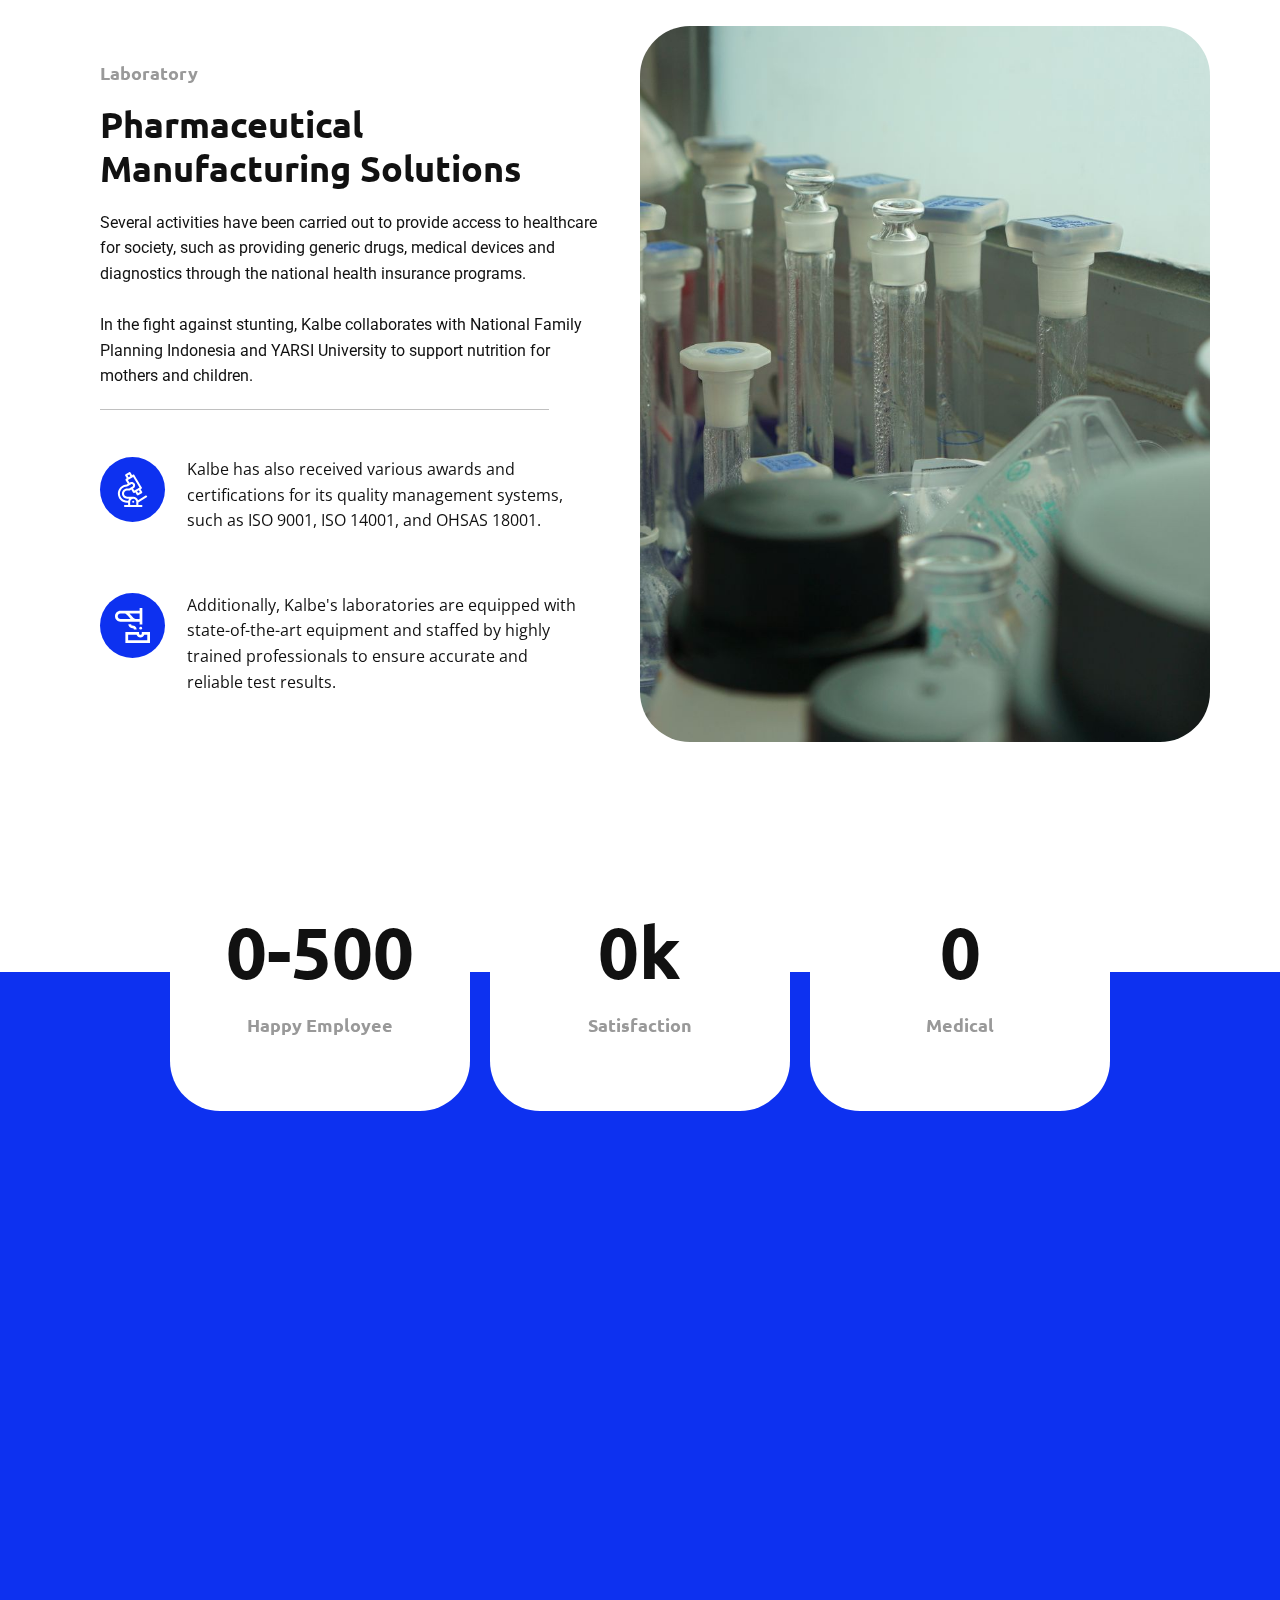
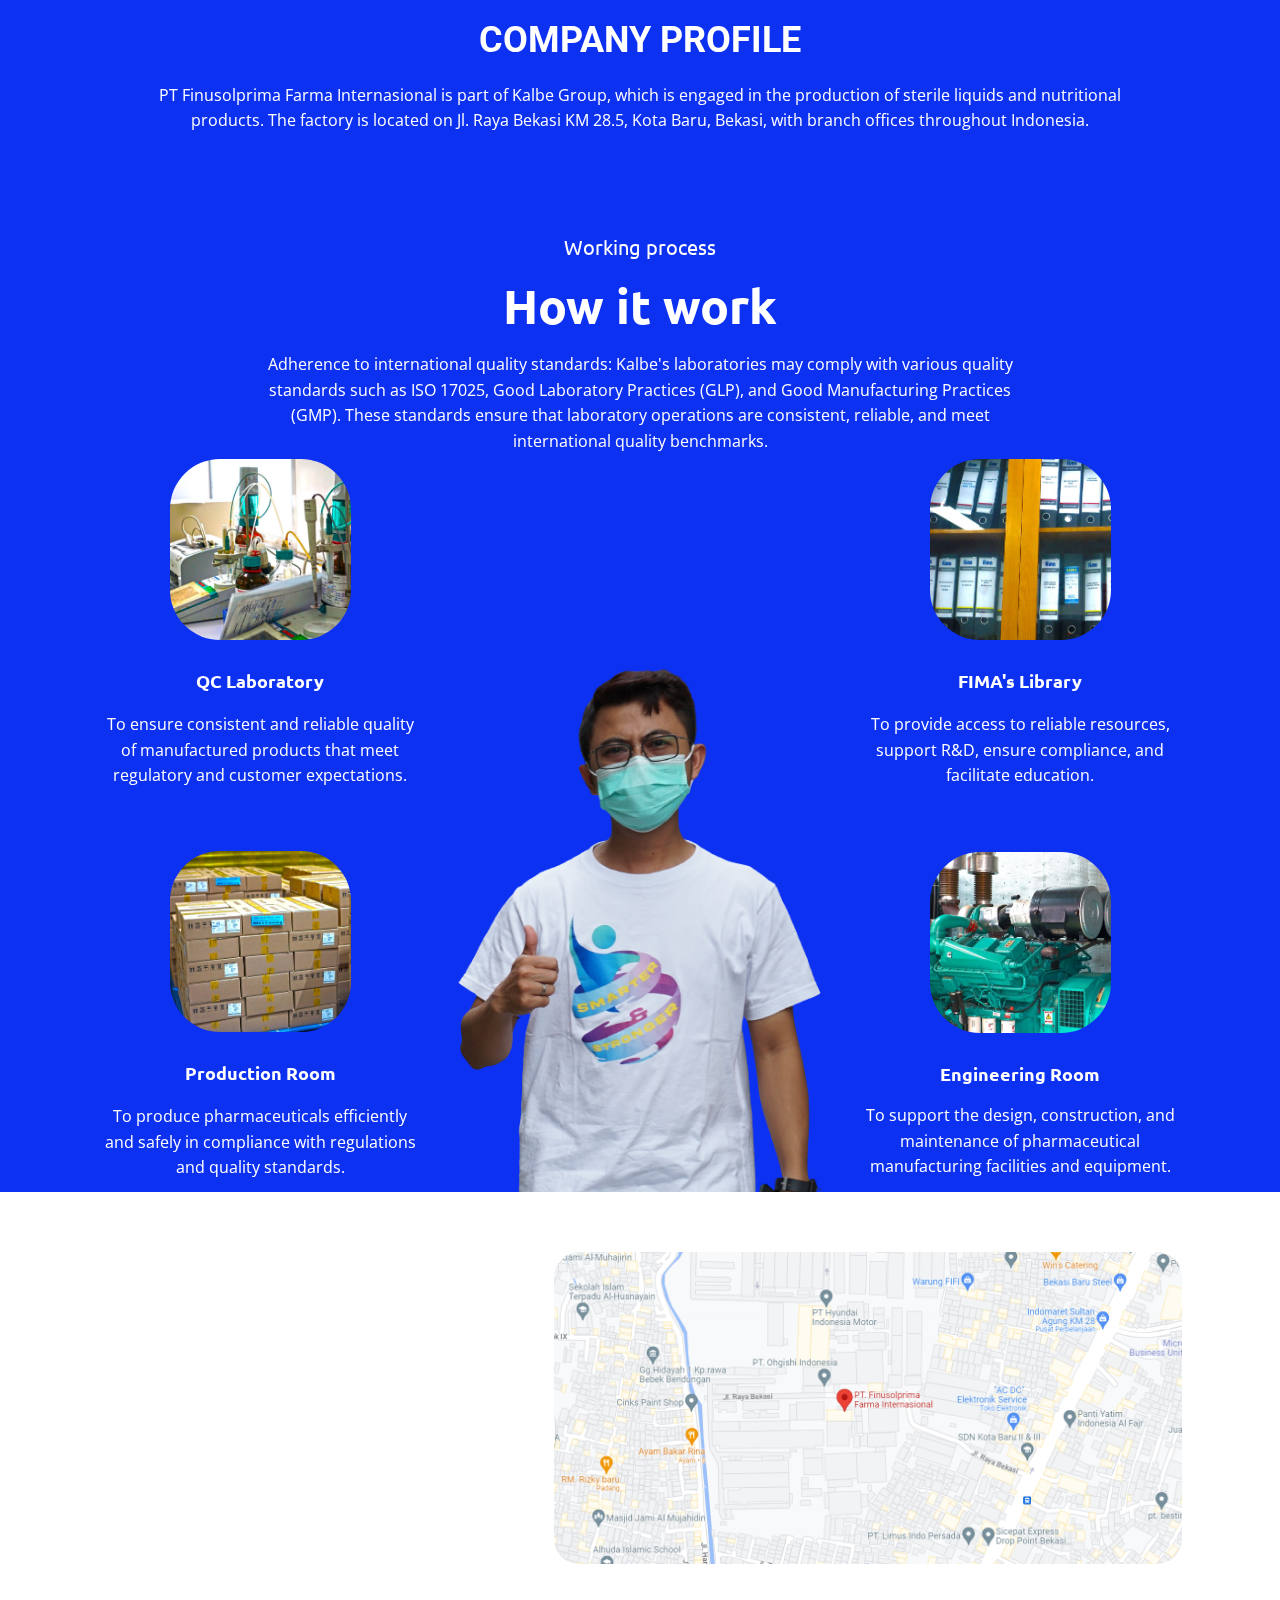
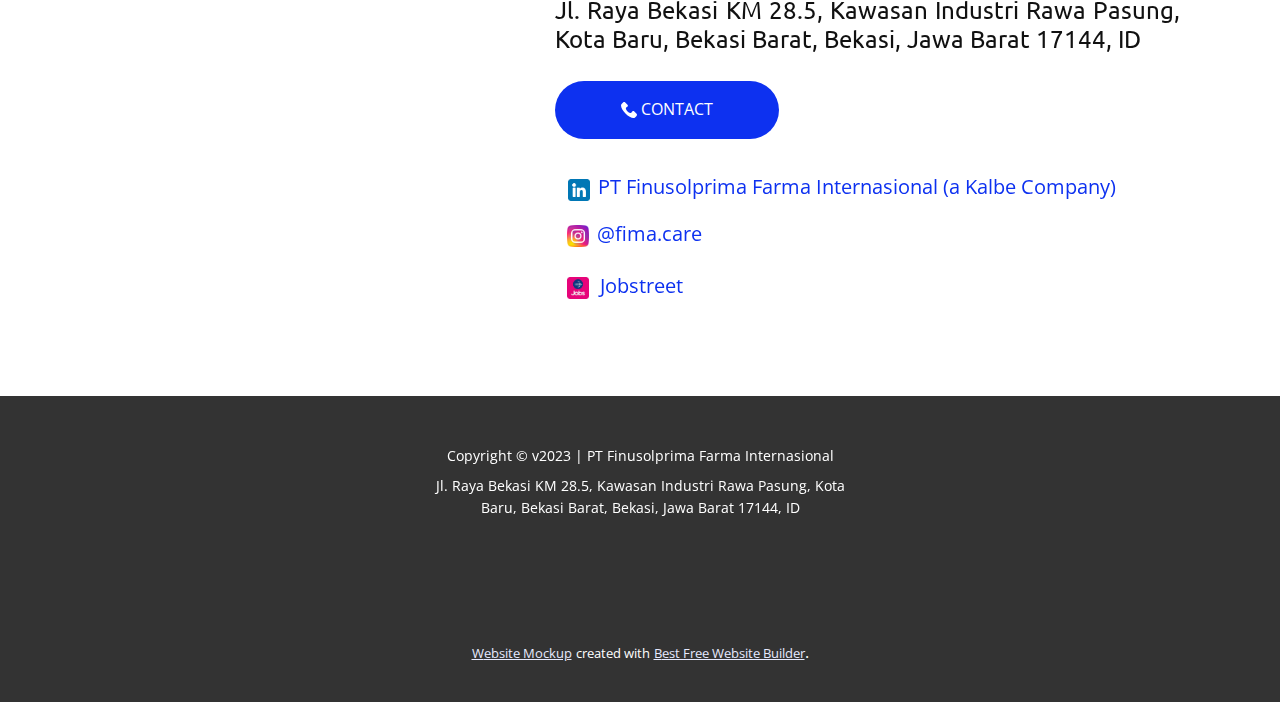
==== commit 37a43009: "juleo touched" ====
--- a/index.html
+++ b/index.html
@@ -256,7 +256,18 @@
         </div>
       </div>
     </section>
-    <section class="u-clearfix u-palette-1-base u-section-6" id="sec-464e">
+    <section class="u-align-center u-clearfix u-palette-1-base u-section-6" id="sec-87ca">
+      <div class="u-clearfix u-sheet u-sheet-1">
+        <div class="u-align-left u-expanded-width-sm u-video u-video-1">
+          <div class="embed-responsive embed-responsive-1">
+            <iframe style="position: absolute;top: 0;left: 0;width: 100%;height: 100%;" class="embed-responsive-item" src="https://www.youtube.com/embed/qZ_vwA_rJHg?mute=0&amp;showinfo=0&amp;controls=0&amp;start=0" frameborder="0" allowfullscreen=""></iframe>
+          </div>
+        </div>
+        <h2 class="u-align-center-xs u-text u-text-default u-text-1">COMPANY PROFILE</h2>
+        <p class="u-align-center u-text u-text-2"> PT Finusolprima Farma Internasional is part of Kalbe Group, which is engaged in the production of sterile liquids and nutritional products. The factory is located on Jl. Raya Bekasi KM 28.5, Kota Baru, Bekasi, with branch offices throughout Indonesia.</p>
+      </div>
+    </section>
+    <section class="u-clearfix u-palette-1-base u-section-7" id="sec-464e">
       <div class="u-clearfix u-sheet u-sheet-1">
         <h5 class="u-align-center u-custom-font u-font-ubuntu u-text u-text-default u-text-1">Working process</h5>
         <h2 class="u-align-center u-custom-font u-font-ubuntu u-text u-text-default u-text-2">How it work</h2>
@@ -312,17 +323,6 @@
             </div>
           </div>
         </div>
-      </div>
-    </section>
-    <section class="u-align-center u-clearfix u-palette-1-base u-section-7" id="sec-87ca">
-      <div class="u-clearfix u-sheet u-sheet-1">
-        <div class="u-align-left u-expanded-width-sm u-video u-video-1">
-          <div class="embed-responsive embed-responsive-1">
-            <iframe style="position: absolute;top: 0;left: 0;width: 100%;height: 100%;" class="embed-responsive-item" src="https://www.youtube.com/embed/qZ_vwA_rJHg?mute=0&amp;showinfo=0&amp;controls=0&amp;start=0" frameborder="0" allowfullscreen=""></iframe>
-          </div>
-        </div>
-        <h2 class="u-align-center-xs u-text u-text-default u-text-1">COMPANY PROFILE</h2>
-        <p class="u-align-center u-text u-text-2"> PT Finusolprima Farma Internasional is part of Kalbe Group, which is engaged in the production of sterile liquids and nutritional products. The factory is located on Jl. Raya Bekasi KM 28.5, Kota Baru, Bekasi, with branch offices throughout Indonesia.</p>
       </div>
     </section>
     <section class="u-clearfix u-white u-section-8" id="carousel_3212">
--- a/FIMA.css
+++ b/FIMA.css
@@ -756,363 +756,16 @@
 }
 
 .u-section-6 .u-sheet-1 {
-  min-height: 974px;
-}
-
-.u-section-6 .u-text-1 {
-  font-weight: 400;
-  margin: 20px auto 0;
-}
-
-.u-section-6 .u-text-2 {
-  font-weight: 700;
-  font-size: 3rem;
-  margin: 20px auto 0;
-}
-
-.u-section-6 .u-text-3 {
-  width: 760px;
-  margin: 20px auto 0;
-}
-
-.u-section-6 .u-layout-wrap-1 {
-  margin: -25px 0 2px;
-}
-
-.u-section-6 .u-layout-cell-1 {
-  min-height: 356px;
-}
-
-.u-section-6 .u-container-layout-1 {
-  padding: 30px;
-}
-
-.u-section-6 .u-image-1 {
-  width: 181px;
-  height: 181px;
-  margin: 0 auto;
-}
-
-.u-section-6 .u-text-4 {
-  font-weight: 700;
-  font-size: 1.125rem;
-  margin: 30px auto 0;
-}
-
-.u-section-6 .u-text-5 {
-  margin-left: auto;
-  margin-right: auto;
-  margin-bottom: 0;
-}
-
-.u-section-6 .u-layout-cell-2 {
-  min-height: 369px;
-}
-
-.u-section-6 .u-container-layout-2 {
-  padding: 30px 30px 0;
-}
-
-.u-section-6 .u-image-2 {
-  width: 181px;
-  height: 181px;
-  object-position: 0% 50%;
-  margin: 0 auto;
-}
-
-.u-section-6 .u-text-6 {
-  font-weight: 700;
-  font-size: 1.125rem;
-  margin: 30px auto 0;
-}
-
-.u-section-6 .u-text-7 {
-  margin-left: 0;
-  margin-right: 0;
-  margin-bottom: 0;
-}
-
-.u-section-6 .u-layout-cell-3 {
-  min-height: 761px;
-}
-
-.u-section-6 .u-container-layout-3 {
-  padding: 0;
-}
-
-.u-section-6 .u-image-3 {
-  margin-bottom: -8px;
-  margin-top: 211px;
-  height: auto;
-}
-
-.u-section-6 .u-layout-cell-4 {
-  min-height: 390px;
-}
-
-.u-section-6 .u-container-layout-4 {
-  padding: 30px 30px 33px;
-}
-
-.u-section-6 .u-image-4 {
-  width: 181px;
-  height: 181px;
-  object-position: 0% 50%;
-  margin: 0 auto;
-}
-
-.u-section-6 .u-text-8 {
-  font-weight: 700;
-  font-size: 1.125rem;
-  margin: 30px auto 0;
-}
-
-.u-section-6 .u-text-9 {
-  margin-left: 0;
-  margin-right: 0;
-  margin-bottom: 0;
-}
-
-.u-section-6 .u-layout-cell-5 {
-  min-height: 368px;
-}
-
-.u-section-6 .u-container-layout-5 {
-  padding: 30px 30px 0;
-}
-
-.u-section-6 .u-image-5 {
-  width: 181px;
-  height: 181px;
-  object-position: 100% 50%;
-  margin: 0 auto;
-}
-
-.u-section-6 .u-text-10 {
-  font-weight: 700;
-  font-size: 1.125rem;
-  margin: 30px auto 0;
-}
-
-.u-section-6 .u-text-11 {
-  margin: 18px 0 0;
-}
-
-@media (max-width: 1199px) {
-  .u-section-6 .u-sheet-1 {
-    min-height: 888px;
-  }
-
-  .u-section-6 .u-layout-wrap-1 {
-    margin-right: initial;
-    margin-left: initial;
-  }
-
-  .u-section-6 .u-layout-cell-1 {
-    min-height: 293px;
-  }
-
-  .u-section-6 .u-layout-cell-2 {
-    min-height: 305px;
-  }
-
-  .u-section-6 .u-container-layout-2 {
-    padding-top: 0;
-  }
-
-  .u-section-6 .u-layout-cell-3 {
-    min-height: 627px;
-  }
-
-  .u-section-6 .u-image-3 {
-    height: NaNpx;
-  }
-
-  .u-section-6 .u-layout-cell-4 {
-    min-height: 322px;
-  }
-
-  .u-section-6 .u-layout-cell-5 {
-    min-height: 303px;
-  }
-
-  .u-section-6 .u-container-layout-5 {
-    padding-top: 0;
-  }
-}
-
-@media (max-width: 991px) {
-  .u-section-6 .u-sheet-1 {
-    min-height: 1252px;
-  }
-
-  .u-section-6 .u-text-3 {
-    width: 720px;
-  }
-
-  .u-section-6 .u-layout-cell-1 {
-    min-height: 100px;
-  }
-
-  .u-section-6 .u-layout-cell-2 {
-    min-height: 100px;
-  }
-
-  .u-section-6 .u-layout-cell-3 {
-    min-height: 720px;
-  }
-
-  .u-section-6 .u-layout-cell-4 {
-    min-height: 100px;
-  }
-
-  .u-section-6 .u-container-layout-4 {
-    padding-bottom: 30px;
-  }
-
-  .u-section-6 .u-image-4 {
-    margin-right: 0;
-  }
-
-  .u-section-6 .u-text-8 {
-    margin-right: 0;
-  }
-
-  .u-section-6 .u-text-9 {
-    margin-left: auto;
-  }
-
-  .u-section-6 .u-layout-cell-5 {
-    min-height: 100px;
-  }
-
-  .u-section-6 .u-container-layout-5 {
-    padding-bottom: 30px;
-  }
-
-  .u-section-6 .u-image-5 {
-    margin-left: 0;
-  }
-
-  .u-section-6 .u-text-10 {
-    margin-left: 0;
-  }
-
-  .u-section-6 .u-text-11 {
-    margin-right: auto;
-  }
-}
-
-@media (max-width: 767px) {
-  .u-section-6 .u-sheet-1 {
-    min-height: 1615px;
-  }
-
-  .u-section-6 .u-text-3 {
-    width: 540px;
-  }
-
-  .u-section-6 .u-container-layout-1 {
-    padding-left: 10px;
-    padding-right: 10px;
-  }
-
-  .u-section-6 .u-image-1 {
-    margin-left: 0;
-  }
-
-  .u-section-6 .u-text-4 {
-    margin-left: 0;
-  }
-
-  .u-section-6 .u-text-5 {
-    margin-left: 0;
-  }
-
-  .u-section-6 .u-container-layout-2 {
-    padding-left: 10px;
-    padding-right: 10px;
-  }
-
-  .u-section-6 .u-layout-cell-3 {
-    min-height: 703px;
-  }
-
-  .u-section-6 .u-container-layout-4 {
-    padding-left: 10px;
-    padding-right: 10px;
-  }
-
-  .u-section-6 .u-container-layout-5 {
-    padding-left: 10px;
-    padding-right: 10px;
-  }
-}
-
-@media (max-width: 575px) {
-  .u-section-6 .u-sheet-1 {
-    min-height: 2330px;
-  }
-
-  .u-section-6 .u-text-2 {
-    font-size: 1.5rem;
-  }
-
-  .u-section-6 .u-text-3 {
-    width: 340px;
-  }
-
-  .u-section-6 .u-layout-wrap-1 {
-    margin-top: 0;
-    margin-bottom: 49px;
-    margin-right: initial;
-    margin-left: initial;
-  }
-
-  .u-section-6 .u-layout-cell-1 {
-    min-height: 390px;
-  }
-
-  .u-section-6 .u-text-5 {
-    margin-top: 20px;
-  }
-
-  .u-section-6 .u-image-2 {
-    margin-right: 0;
-  }
-
-  .u-section-6 .u-text-6 {
-    margin-right: 0;
-  }
-
-  .u-section-6 .u-text-7 {
-    margin-left: auto;
-  }
-
-  .u-section-6 .u-layout-cell-3 {
-    min-height: 498px;
-  }
-
-  .u-section-6 .u-image-3 {
-    margin-bottom: 0;
-    margin-top: 0;
-    height: auto;
-  }
-} .u-section-7 {
-  background-image: none;
-}
-
-.u-section-7 .u-sheet-1 {
   min-height: 643px;
 }
 
-.u-section-7 .u-video-1 {
+.u-section-6 .u-video-1 {
   height: 360px;
   width: 640px;
   margin: 59px auto 0;
 }
 
-.u-section-7 .embed-responsive-1 {
+.u-section-6 .embed-responsive-1 {
   position: absolute;
   width: 100%;
   height: 100%;
@@ -1120,17 +773,17 @@
   top: 0;
 }
 
-.u-section-7 .u-text-1 {
+.u-section-6 .u-text-1 {
   font-weight: 700;
   margin: 30px auto 0;
 }
 
-.u-section-7 .u-text-2 {
+.u-section-6 .u-text-2 {
   margin: 22px 59px 60px;
 }
 
 @media (max-width: 1199px) {
-  .u-section-7 .u-text-2 {
+  .u-section-6 .u-text-2 {
     width: 680px;
     margin-left: auto;
     margin-right: auto;
@@ -1138,11 +791,11 @@
 }
 
 @media (max-width: 767px) {
-  .u-section-7 .u-sheet-1 {
+  .u-section-6 .u-sheet-1 {
     min-height: 549px;
   }
 
-  .u-section-7 .u-video-1 {
+  .u-section-6 .u-video-1 {
     height: 300px;
     margin-top: 60px;
     margin-right: initial;
@@ -1150,23 +803,23 @@
     width: auto;
   }
 
-  .u-section-7 .u-text-1 {
+  .u-section-6 .u-text-1 {
     margin-top: 20px;
     margin-left: 0;
   }
 
-  .u-section-7 .u-text-2 {
+  .u-section-6 .u-text-2 {
     width: 540px;
     margin-bottom: 40px;
   }
 }
 
 @media (max-width: 575px) {
-  .u-section-7 .u-sheet-1 {
+  .u-section-6 .u-sheet-1 {
     min-height: 534px;
   }
 
-  .u-section-7 .u-video-1 {
+  .u-section-6 .u-video-1 {
     height: 163px;
     width: 289px;
     margin-top: 85px;
@@ -1174,14 +827,361 @@
     margin-right: auto;
   }
 
-  .u-section-7 .u-text-1 {
+  .u-section-6 .u-text-1 {
     margin-top: 22px;
     margin-left: auto;
   }
 
-  .u-section-7 .u-text-2 {
+  .u-section-6 .u-text-2 {
     width: 340px;
     margin-bottom: 60px;
+  }
+} .u-section-7 {
+  background-image: none;
+}
+
+.u-section-7 .u-sheet-1 {
+  min-height: 974px;
+}
+
+.u-section-7 .u-text-1 {
+  font-weight: 400;
+  margin: 20px auto 0;
+}
+
+.u-section-7 .u-text-2 {
+  font-weight: 700;
+  font-size: 3rem;
+  margin: 20px auto 0;
+}
+
+.u-section-7 .u-text-3 {
+  width: 760px;
+  margin: 20px auto 0;
+}
+
+.u-section-7 .u-layout-wrap-1 {
+  margin: -25px 0 2px;
+}
+
+.u-section-7 .u-layout-cell-1 {
+  min-height: 356px;
+}
+
+.u-section-7 .u-container-layout-1 {
+  padding: 30px;
+}
+
+.u-section-7 .u-image-1 {
+  width: 181px;
+  height: 181px;
+  margin: 0 auto;
+}
+
+.u-section-7 .u-text-4 {
+  font-weight: 700;
+  font-size: 1.125rem;
+  margin: 30px auto 0;
+}
+
+.u-section-7 .u-text-5 {
+  margin-left: auto;
+  margin-right: auto;
+  margin-bottom: 0;
+}
+
+.u-section-7 .u-layout-cell-2 {
+  min-height: 369px;
+}
+
+.u-section-7 .u-container-layout-2 {
+  padding: 30px 30px 0;
+}
+
+.u-section-7 .u-image-2 {
+  width: 181px;
+  height: 181px;
+  object-position: 0% 50%;
+  margin: 0 auto;
+}
+
+.u-section-7 .u-text-6 {
+  font-weight: 700;
+  font-size: 1.125rem;
+  margin: 30px auto 0;
+}
+
+.u-section-7 .u-text-7 {
+  margin-left: 0;
+  margin-right: 0;
+  margin-bottom: 0;
+}
+
+.u-section-7 .u-layout-cell-3 {
+  min-height: 761px;
+}
+
+.u-section-7 .u-container-layout-3 {
+  padding: 0;
+}
+
+.u-section-7 .u-image-3 {
+  margin-bottom: -8px;
+  margin-top: 211px;
+  height: auto;
+}
+
+.u-section-7 .u-layout-cell-4 {
+  min-height: 390px;
+}
+
+.u-section-7 .u-container-layout-4 {
+  padding: 30px 30px 33px;
+}
+
+.u-section-7 .u-image-4 {
+  width: 181px;
+  height: 181px;
+  object-position: 0% 50%;
+  margin: 0 auto;
+}
+
+.u-section-7 .u-text-8 {
+  font-weight: 700;
+  font-size: 1.125rem;
+  margin: 30px auto 0;
+}
+
+.u-section-7 .u-text-9 {
+  margin-left: 0;
+  margin-right: 0;
+  margin-bottom: 0;
+}
+
+.u-section-7 .u-layout-cell-5 {
+  min-height: 368px;
+}
+
+.u-section-7 .u-container-layout-5 {
+  padding: 30px 30px 0;
+}
+
+.u-section-7 .u-image-5 {
+  width: 181px;
+  height: 181px;
+  object-position: 100% 50%;
+  margin: 0 auto;
+}
+
+.u-section-7 .u-text-10 {
+  font-weight: 700;
+  font-size: 1.125rem;
+  margin: 30px auto 0;
+}
+
+.u-section-7 .u-text-11 {
+  margin: 18px 0 0;
+}
+
+@media (max-width: 1199px) {
+  .u-section-7 .u-sheet-1 {
+    min-height: 888px;
+  }
+
+  .u-section-7 .u-layout-wrap-1 {
+    margin-right: initial;
+    margin-left: initial;
+  }
+
+  .u-section-7 .u-layout-cell-1 {
+    min-height: 293px;
+  }
+
+  .u-section-7 .u-layout-cell-2 {
+    min-height: 305px;
+  }
+
+  .u-section-7 .u-container-layout-2 {
+    padding-top: 0;
+  }
+
+  .u-section-7 .u-layout-cell-3 {
+    min-height: 627px;
+  }
+
+  .u-section-7 .u-image-3 {
+    height: NaNpx;
+  }
+
+  .u-section-7 .u-layout-cell-4 {
+    min-height: 322px;
+  }
+
+  .u-section-7 .u-layout-cell-5 {
+    min-height: 303px;
+  }
+
+  .u-section-7 .u-container-layout-5 {
+    padding-top: 0;
+  }
+}
+
+@media (max-width: 991px) {
+  .u-section-7 .u-sheet-1 {
+    min-height: 1252px;
+  }
+
+  .u-section-7 .u-text-3 {
+    width: 720px;
+  }
+
+  .u-section-7 .u-layout-cell-1 {
+    min-height: 100px;
+  }
+
+  .u-section-7 .u-layout-cell-2 {
+    min-height: 100px;
+  }
+
+  .u-section-7 .u-layout-cell-3 {
+    min-height: 720px;
+  }
+
+  .u-section-7 .u-layout-cell-4 {
+    min-height: 100px;
+  }
+
+  .u-section-7 .u-container-layout-4 {
+    padding-bottom: 30px;
+  }
+
+  .u-section-7 .u-image-4 {
+    margin-right: 0;
+  }
+
+  .u-section-7 .u-text-8 {
+    margin-right: 0;
+  }
+
+  .u-section-7 .u-text-9 {
+    margin-left: auto;
+  }
+
+  .u-section-7 .u-layout-cell-5 {
+    min-height: 100px;
+  }
+
+  .u-section-7 .u-container-layout-5 {
+    padding-bottom: 30px;
+  }
+
+  .u-section-7 .u-image-5 {
+    margin-left: 0;
+  }
+
+  .u-section-7 .u-text-10 {
+    margin-left: 0;
+  }
+
+  .u-section-7 .u-text-11 {
+    margin-right: auto;
+  }
+}
+
+@media (max-width: 767px) {
+  .u-section-7 .u-sheet-1 {
+    min-height: 1615px;
+  }
+
+  .u-section-7 .u-text-3 {
+    width: 540px;
+  }
+
+  .u-section-7 .u-container-layout-1 {
+    padding-left: 10px;
+    padding-right: 10px;
+  }
+
+  .u-section-7 .u-image-1 {
+    margin-left: 0;
+  }
+
+  .u-section-7 .u-text-4 {
+    margin-left: 0;
+  }
+
+  .u-section-7 .u-text-5 {
+    margin-left: 0;
+  }
+
+  .u-section-7 .u-container-layout-2 {
+    padding-left: 10px;
+    padding-right: 10px;
+  }
+
+  .u-section-7 .u-layout-cell-3 {
+    min-height: 703px;
+  }
+
+  .u-section-7 .u-container-layout-4 {
+    padding-left: 10px;
+    padding-right: 10px;
+  }
+
+  .u-section-7 .u-container-layout-5 {
+    padding-left: 10px;
+    padding-right: 10px;
+  }
+}
+
+@media (max-width: 575px) {
+  .u-section-7 .u-sheet-1 {
+    min-height: 2330px;
+  }
+
+  .u-section-7 .u-text-2 {
+    font-size: 1.5rem;
+  }
+
+  .u-section-7 .u-text-3 {
+    width: 340px;
+  }
+
+  .u-section-7 .u-layout-wrap-1 {
+    margin-top: 0;
+    margin-bottom: 49px;
+    margin-right: initial;
+    margin-left: initial;
+  }
+
+  .u-section-7 .u-layout-cell-1 {
+    min-height: 390px;
+  }
+
+  .u-section-7 .u-text-5 {
+    margin-top: 20px;
+  }
+
+  .u-section-7 .u-image-2 {
+    margin-right: 0;
+  }
+
+  .u-section-7 .u-text-6 {
+    margin-right: 0;
+  }
+
+  .u-section-7 .u-text-7 {
+    margin-left: auto;
+  }
+
+  .u-section-7 .u-layout-cell-3 {
+    min-height: 498px;
+  }
+
+  .u-section-7 .u-image-3 {
+    margin-bottom: 0;
+    margin-top: 0;
+    height: auto;
   }
 } .u-section-8 {
   background-image: none;
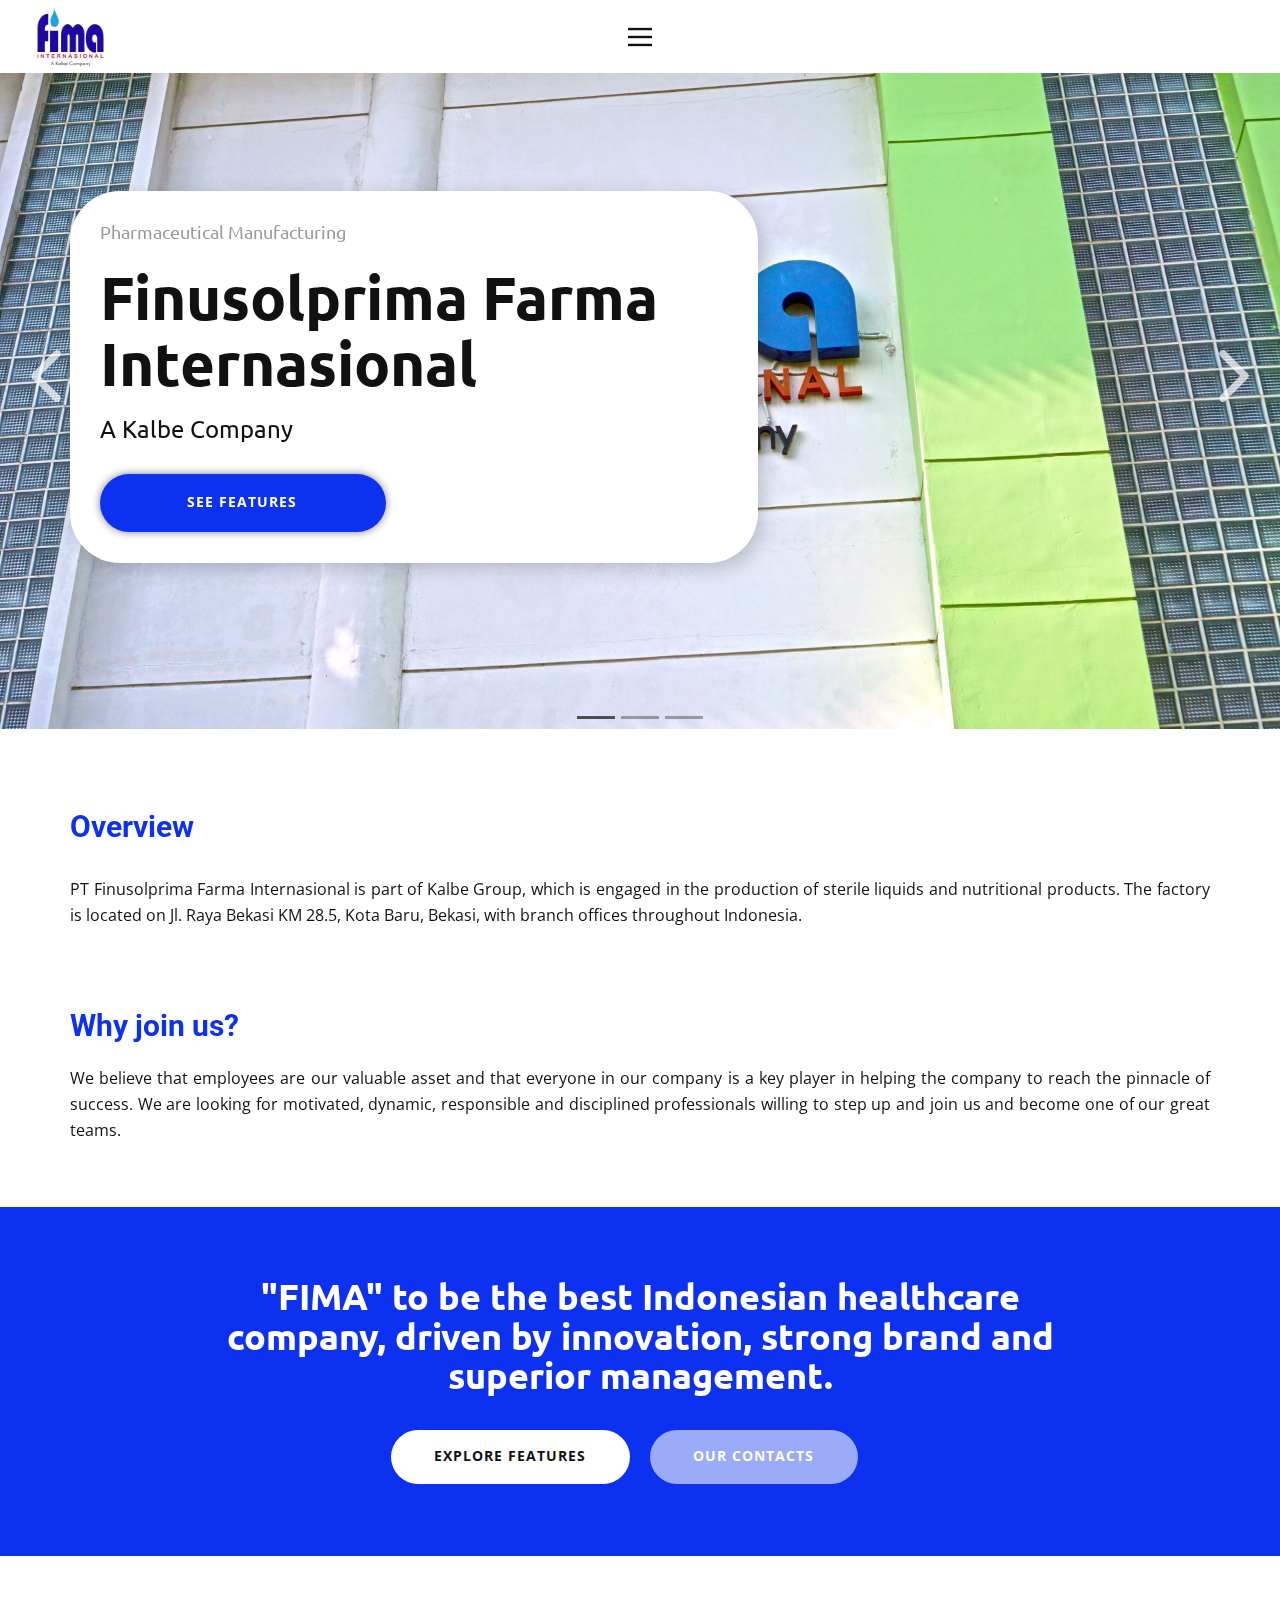
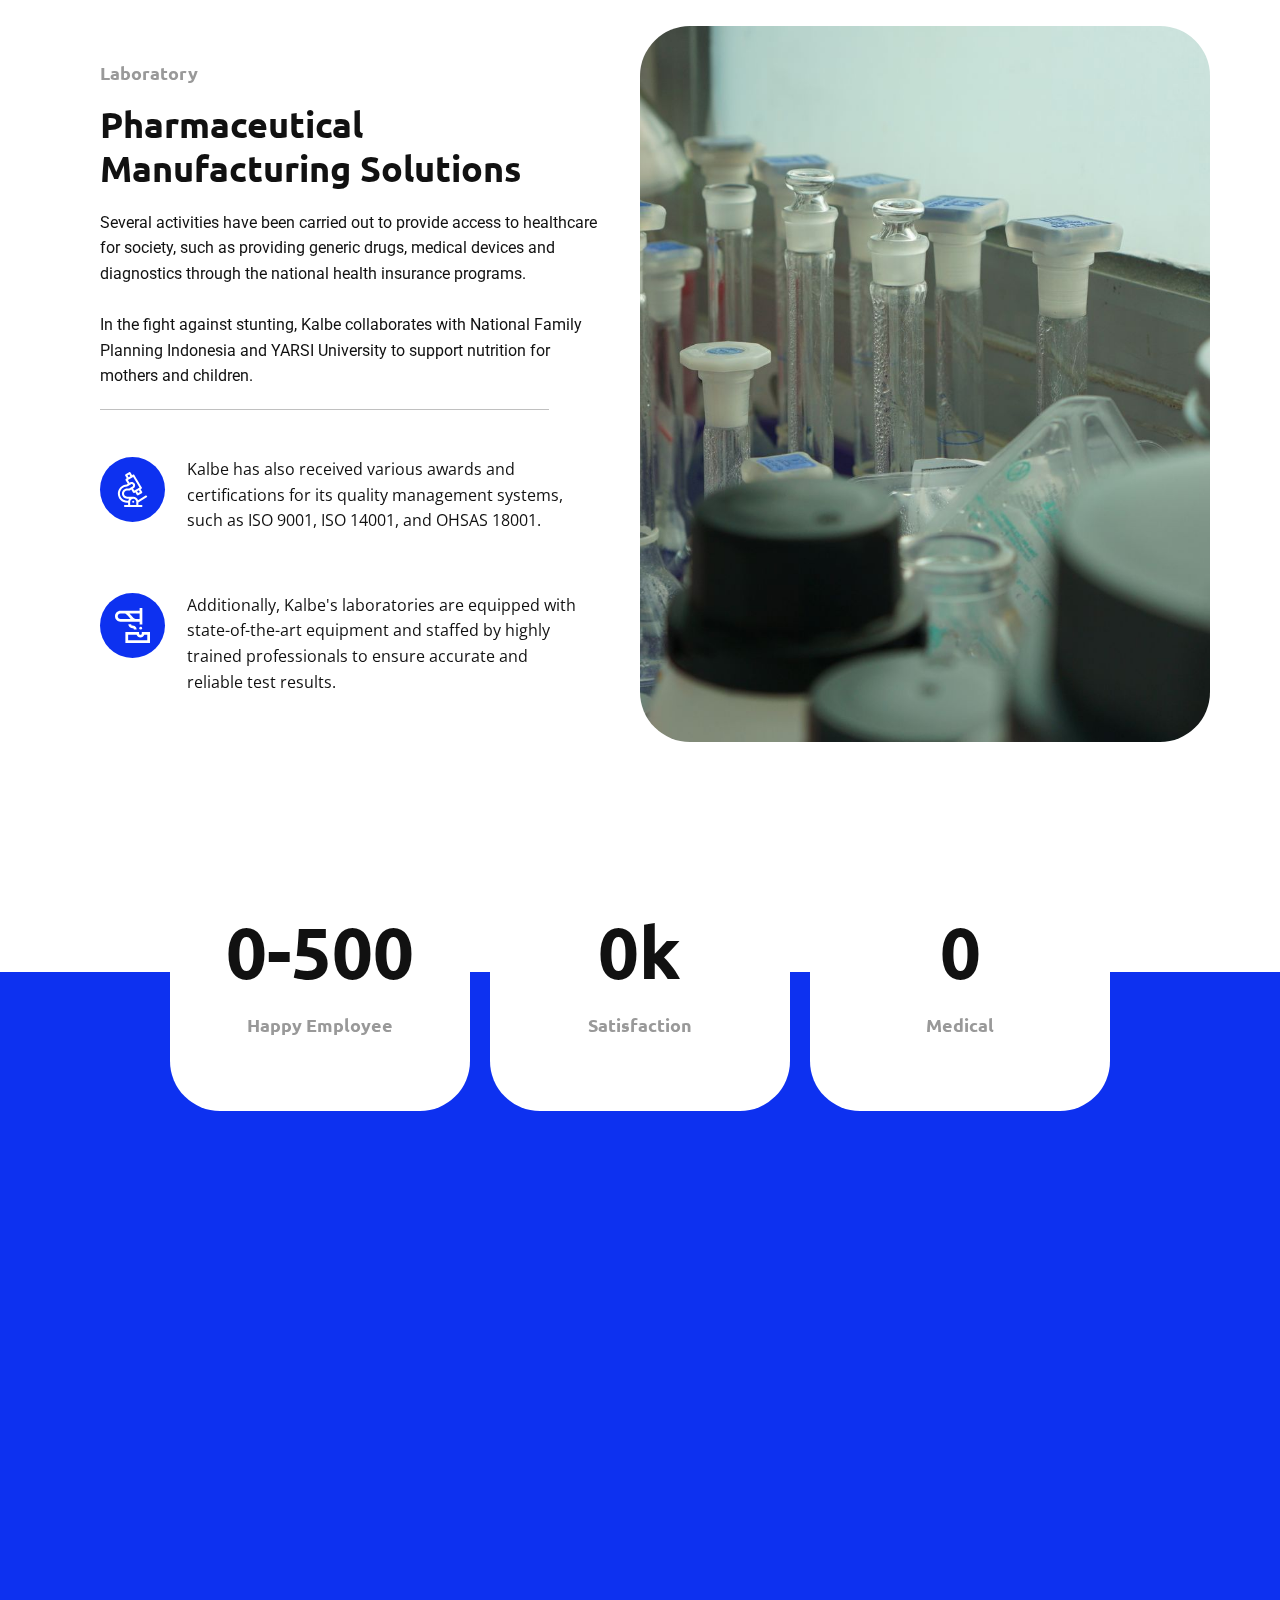
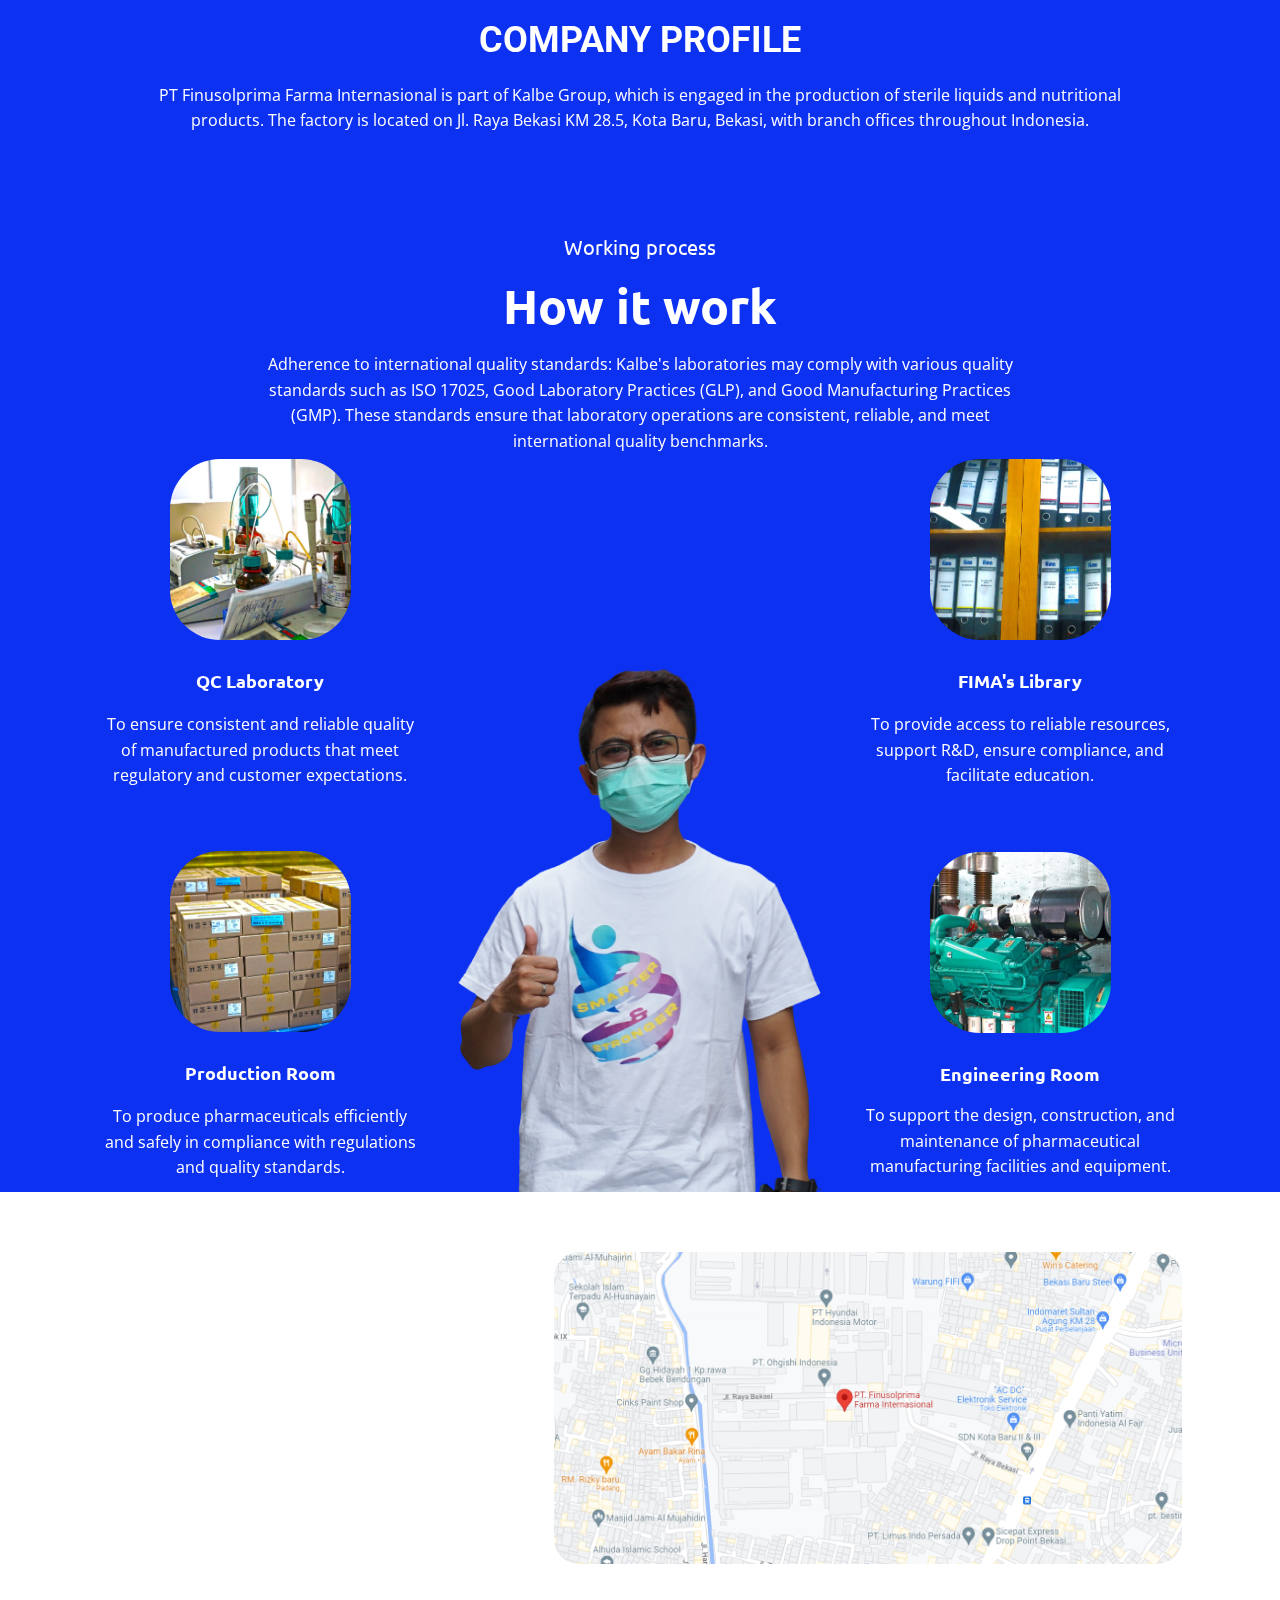
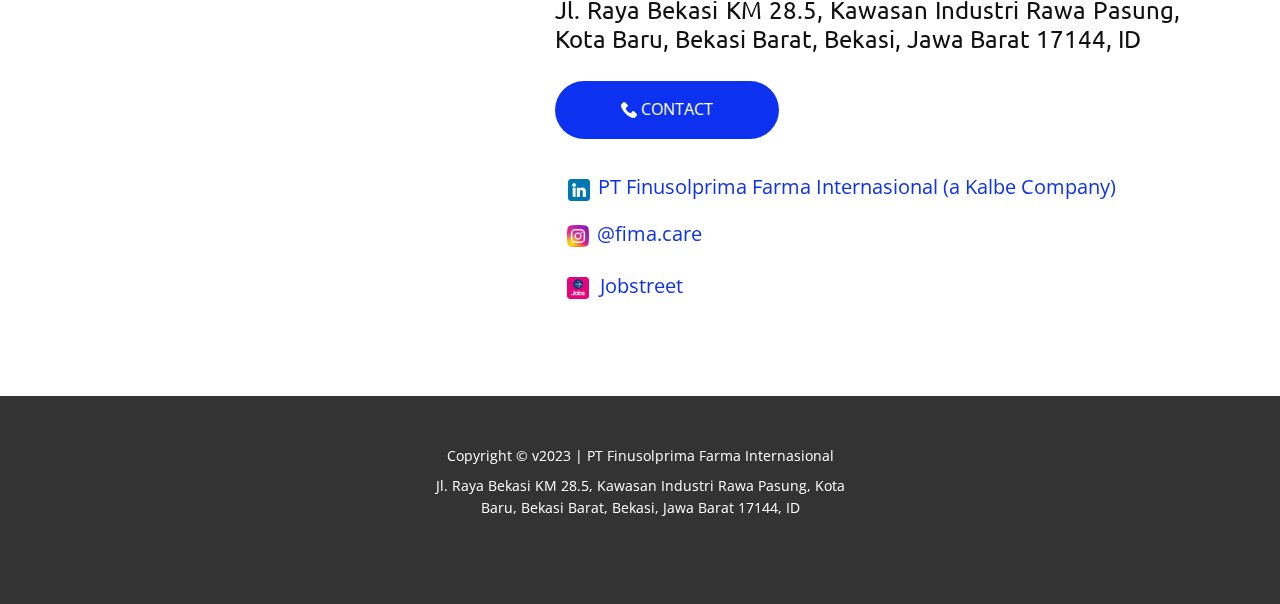
==== commit ae9cda72: "juleo touched" ====
--- a/index.html
+++ b/index.html
@@ -366,16 +366,5 @@
         <p class="u-small-text u-text u-text-variant u-text-1"> Copyright © v2023 |&nbsp;PT Finusolprima Farma Internasional</p>
         <p class="u-align-center u-text u-text-2"> Jl. Raya Bekasi KM 28.5, Kawasan Industri Rawa Pasung, Kota Baru, Bekasi Barat, Bekasi, Jawa Barat 17144, ID</p>
       </div></footer>
-    <section class="u-backlink u-clearfix u-grey-80">
-      <a class="u-link" href="https://nicepage.com/website-mockup" target="_blank">
-        <span>Website Mockup</span>
-      </a>
-      <p class="u-text">
-        <span>created with</span>
-      </p>
-      <a class="u-link" href="https://nicepage.studio" target="_blank">
-        <span>Best Free Website Builder</span>
-      </a>. 
-    </section>
   
 </body></html>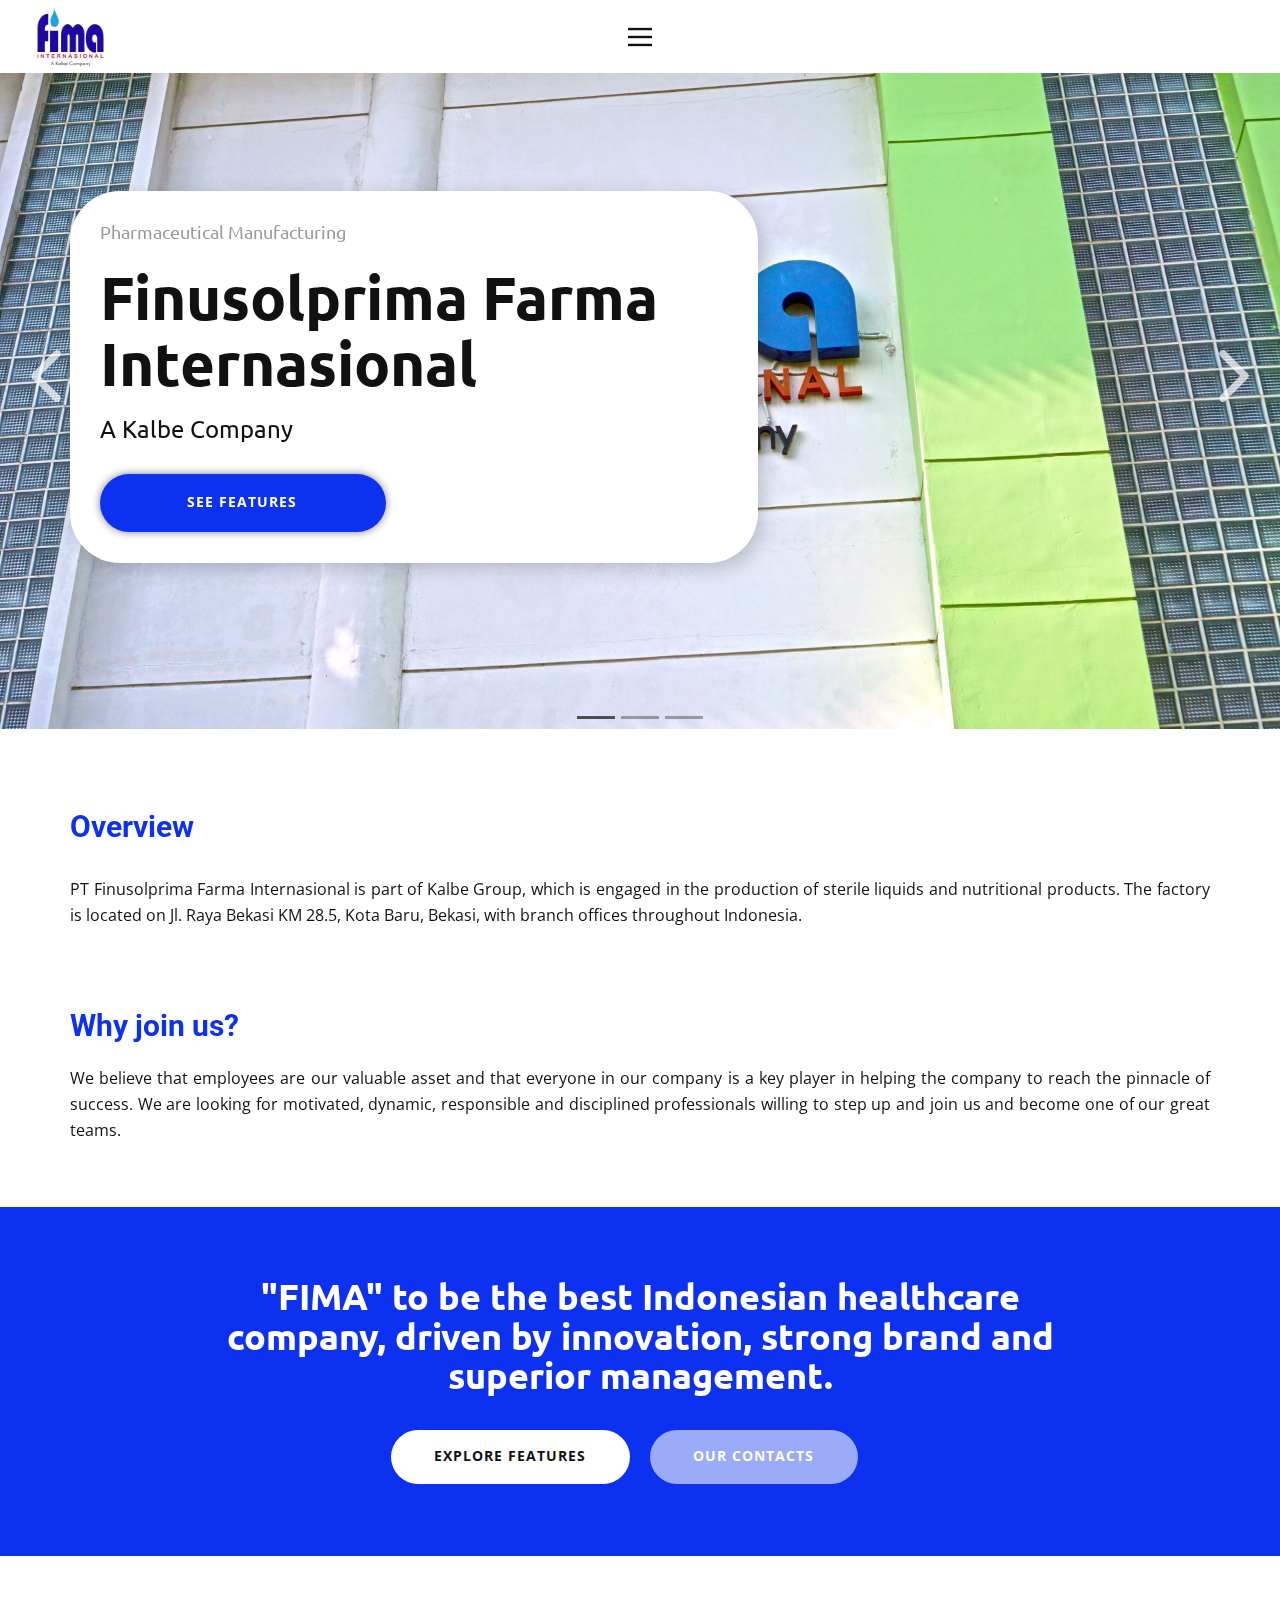
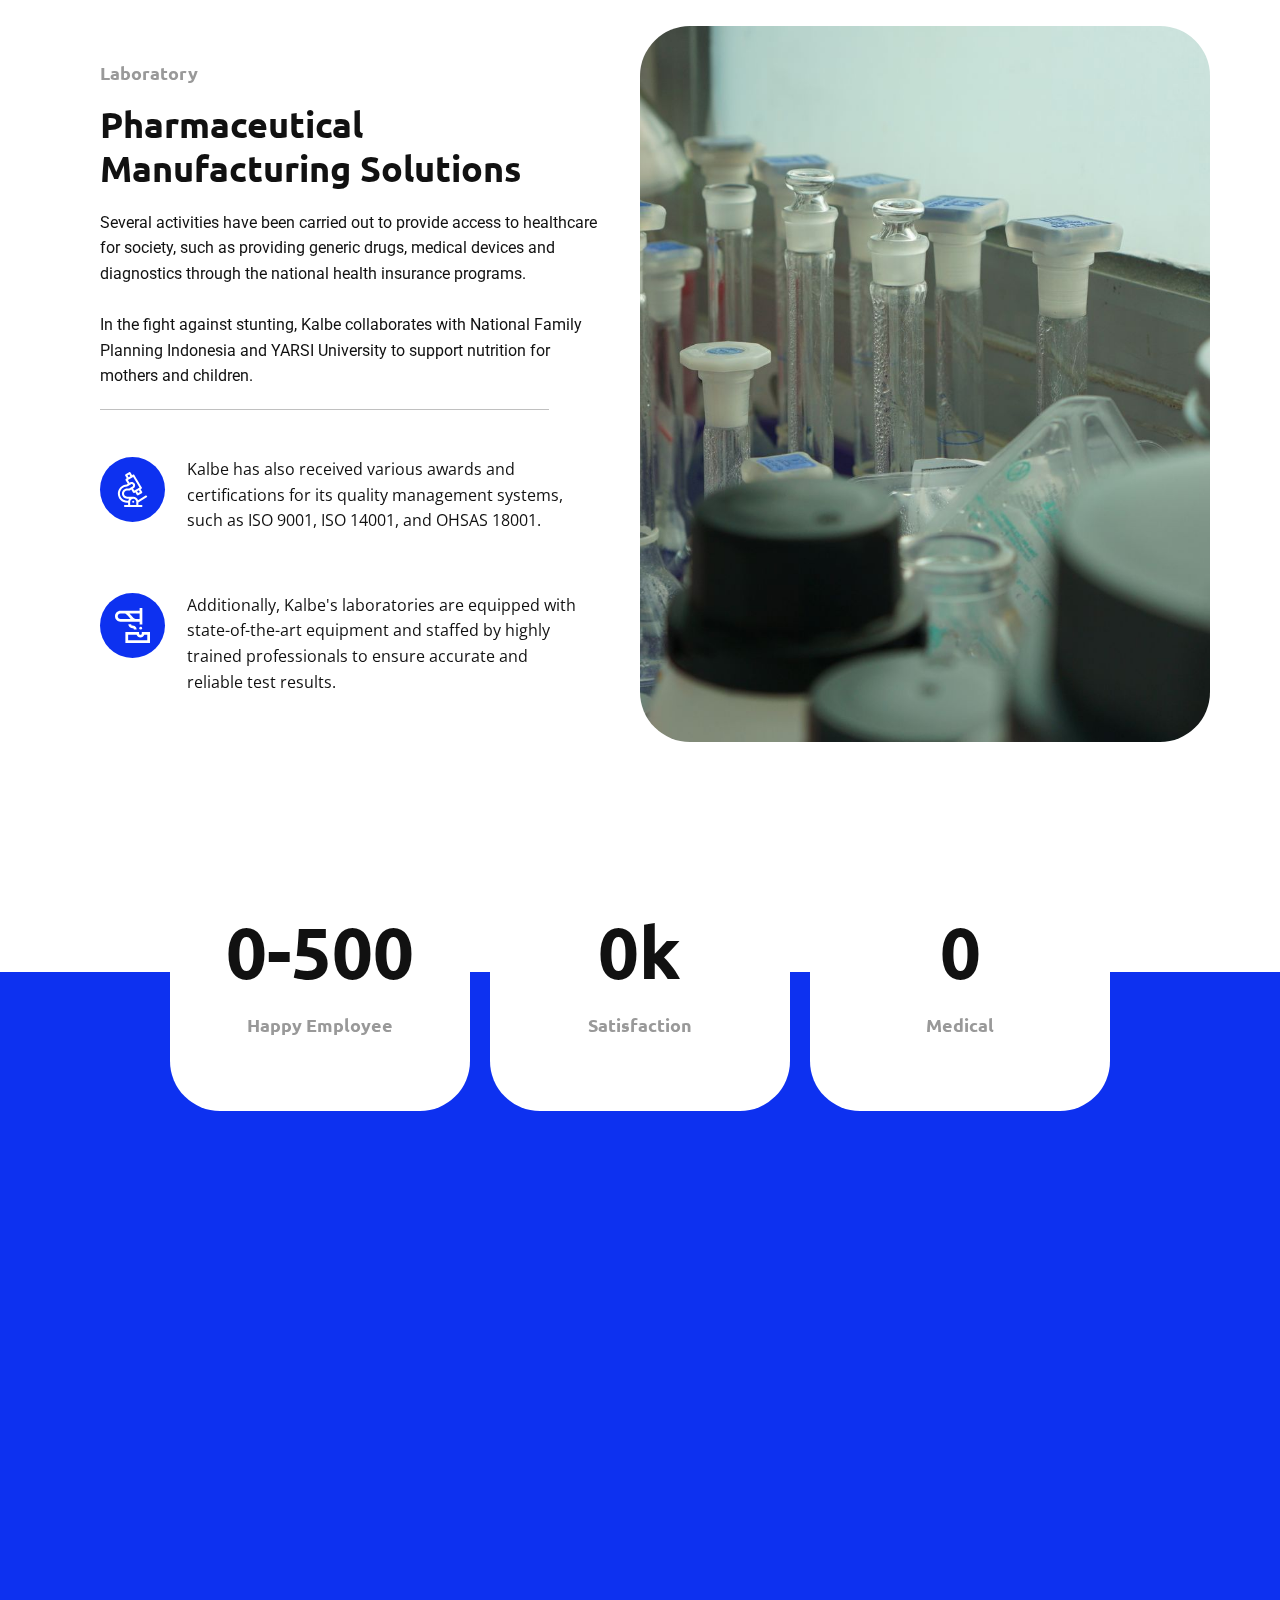
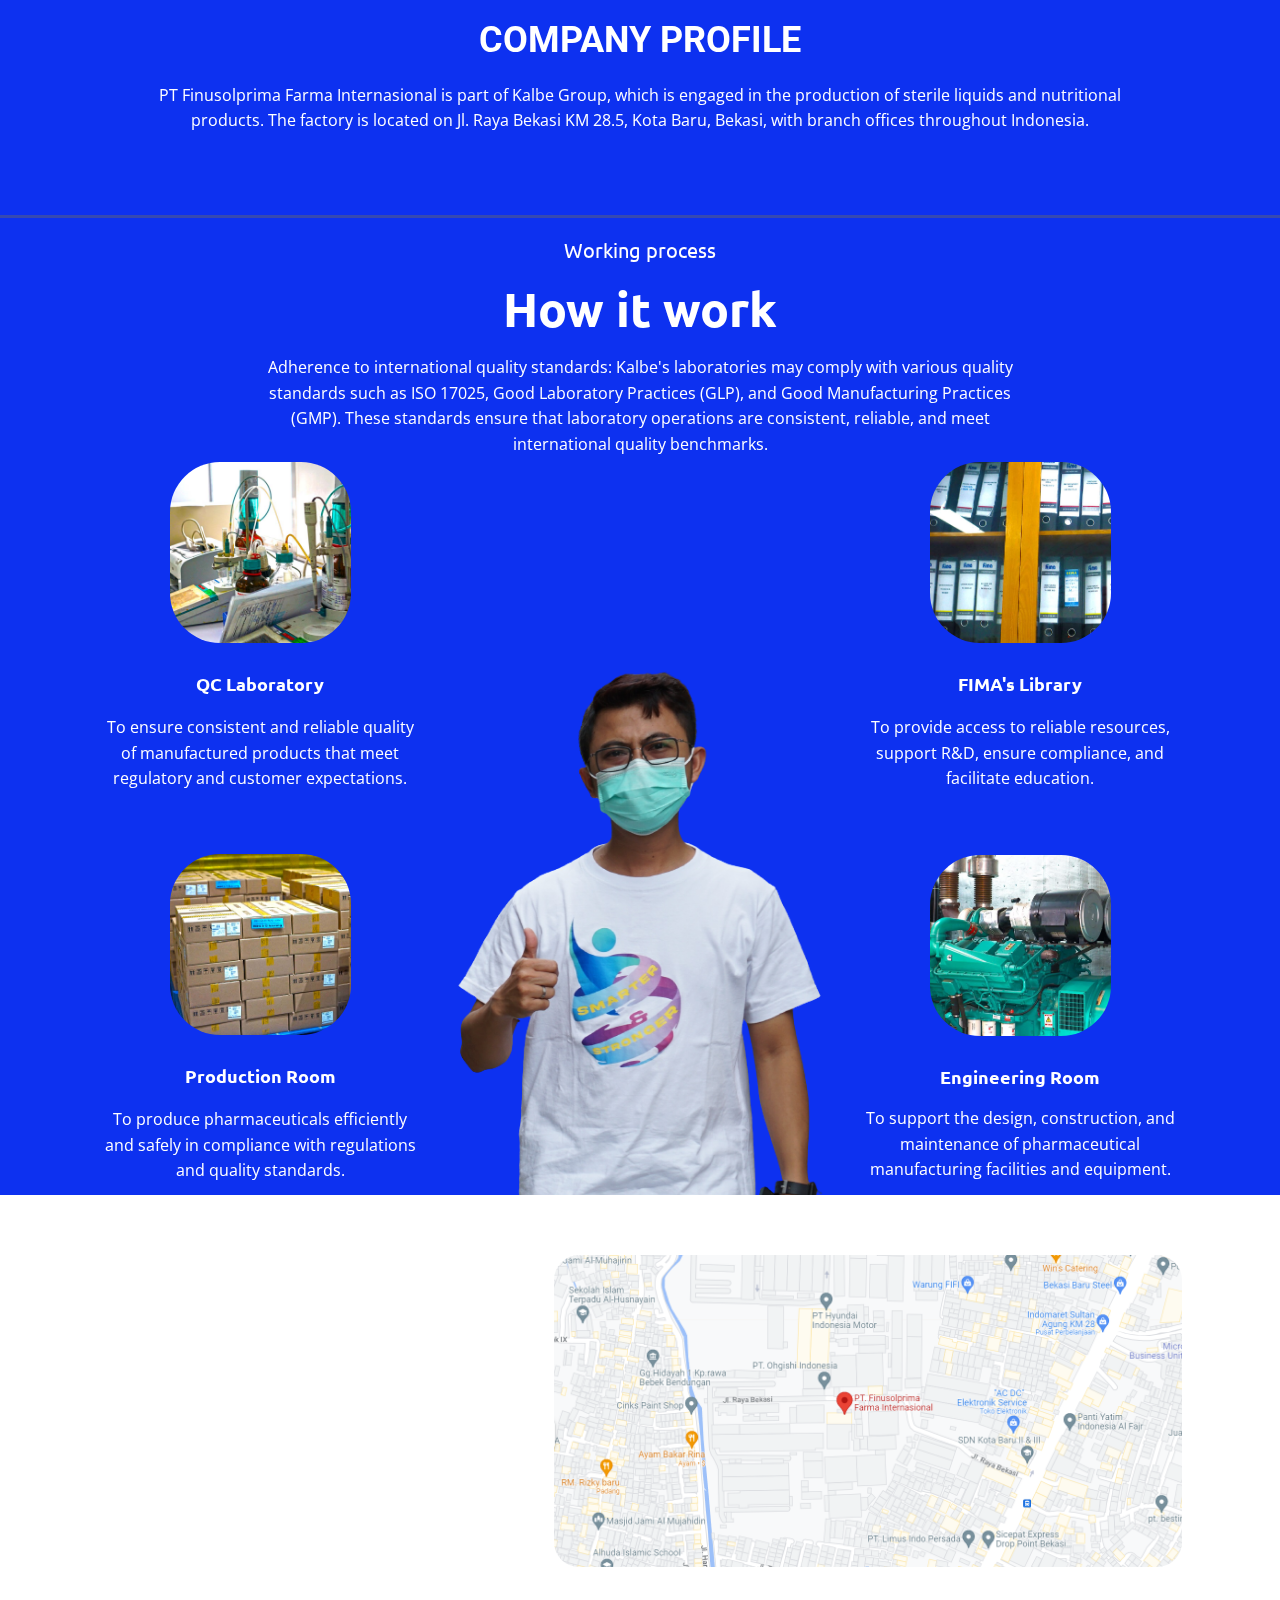
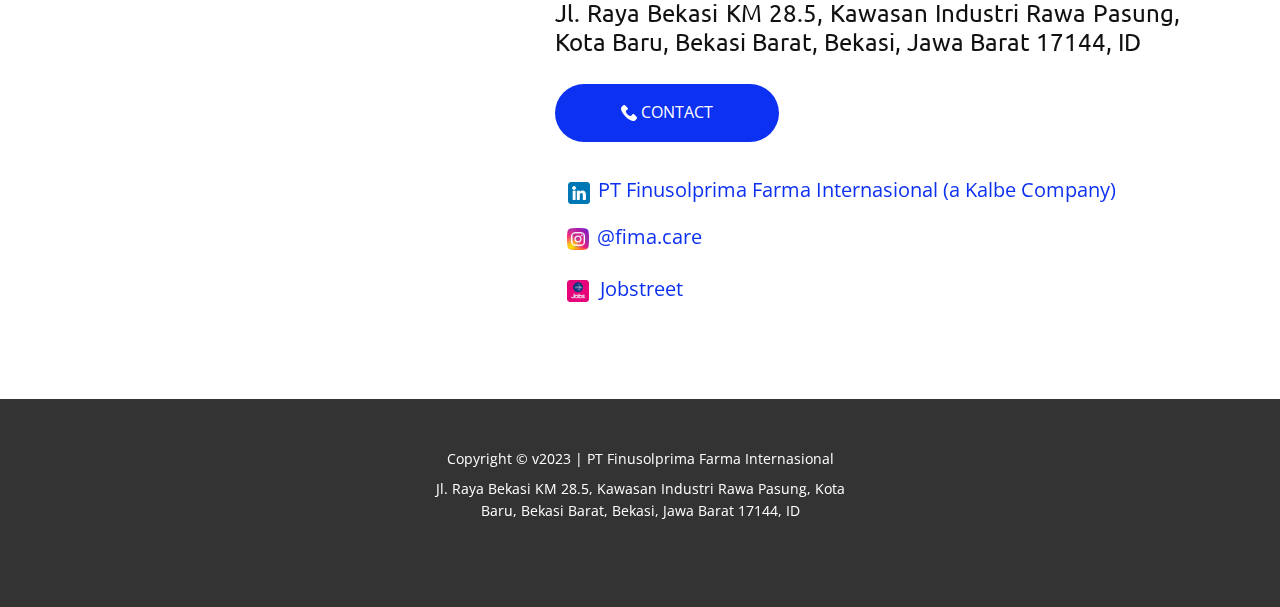
==== commit 97327ec8: "juleo touched" ====
--- a/index.html
+++ b/index.html
@@ -256,7 +256,7 @@
         </div>
       </div>
     </section>
-    <section class="u-align-center u-clearfix u-palette-1-base u-section-6" id="sec-87ca">
+    <section class="u-align-center u-border-3 u-border-no-left u-border-no-right u-border-no-top u-border-palette-1-dark-1 u-clearfix u-palette-1-base u-section-6" id="sec-87ca">
       <div class="u-clearfix u-sheet u-sheet-1">
         <div class="u-align-left u-expanded-width-sm u-video u-video-1">
           <div class="embed-responsive embed-responsive-1">
--- a/FIMA.css
+++ b/FIMA.css
@@ -753,6 +753,7 @@
   }
 } .u-section-6 {
   background-image: none;
+  border-style: solid;
 }
 
 .u-section-6 .u-sheet-1 {
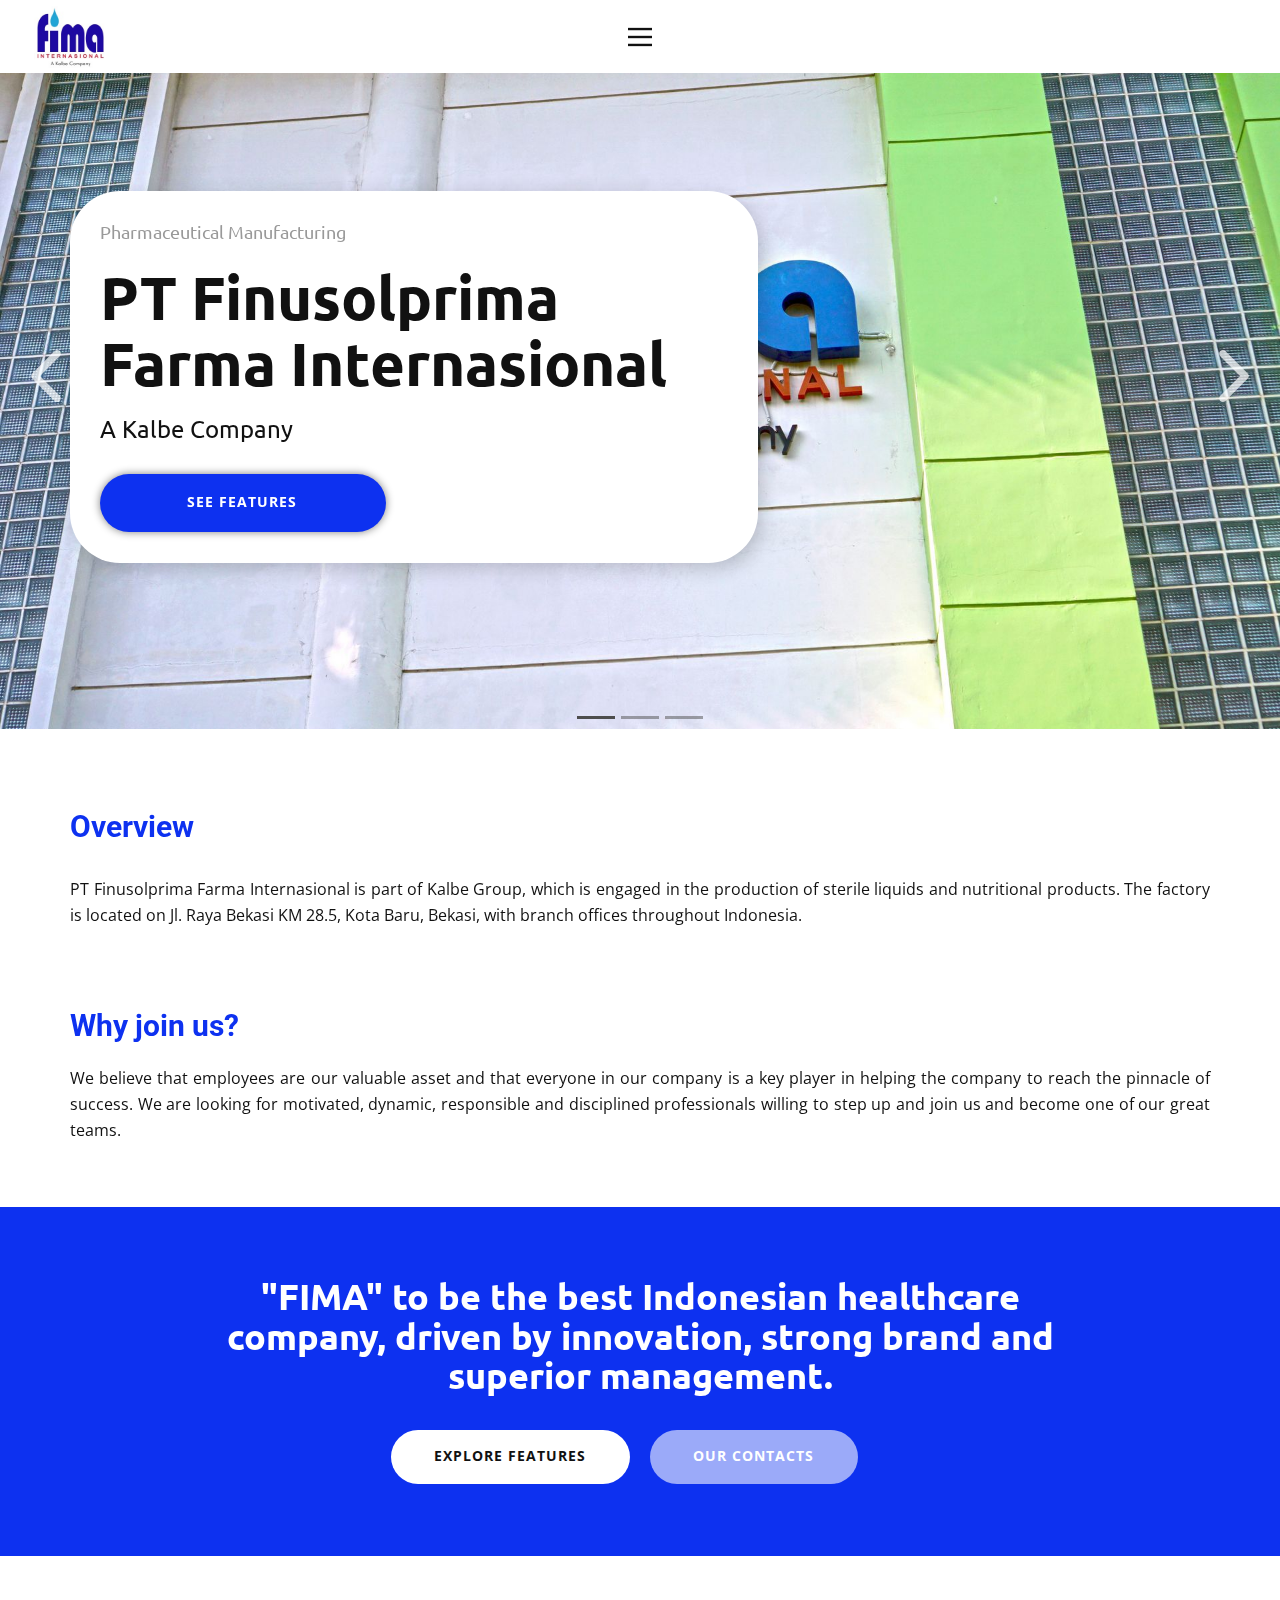
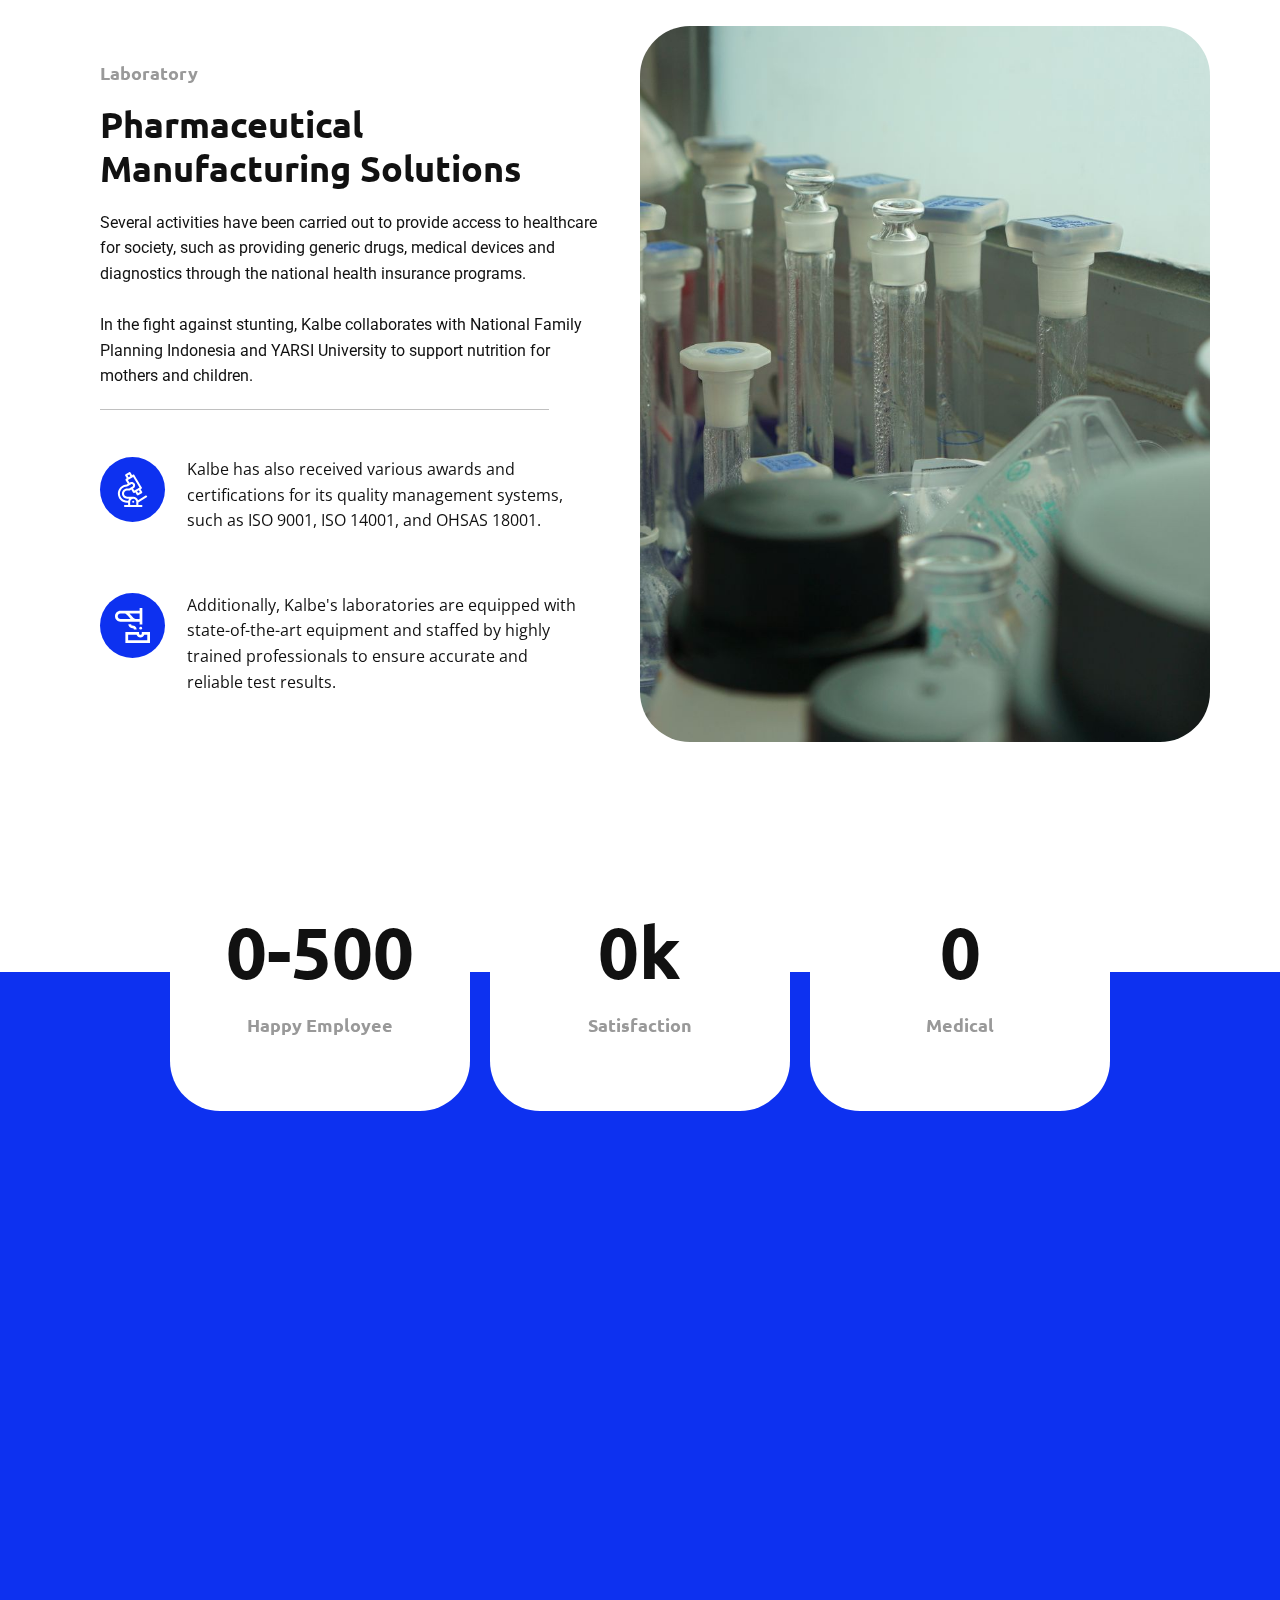
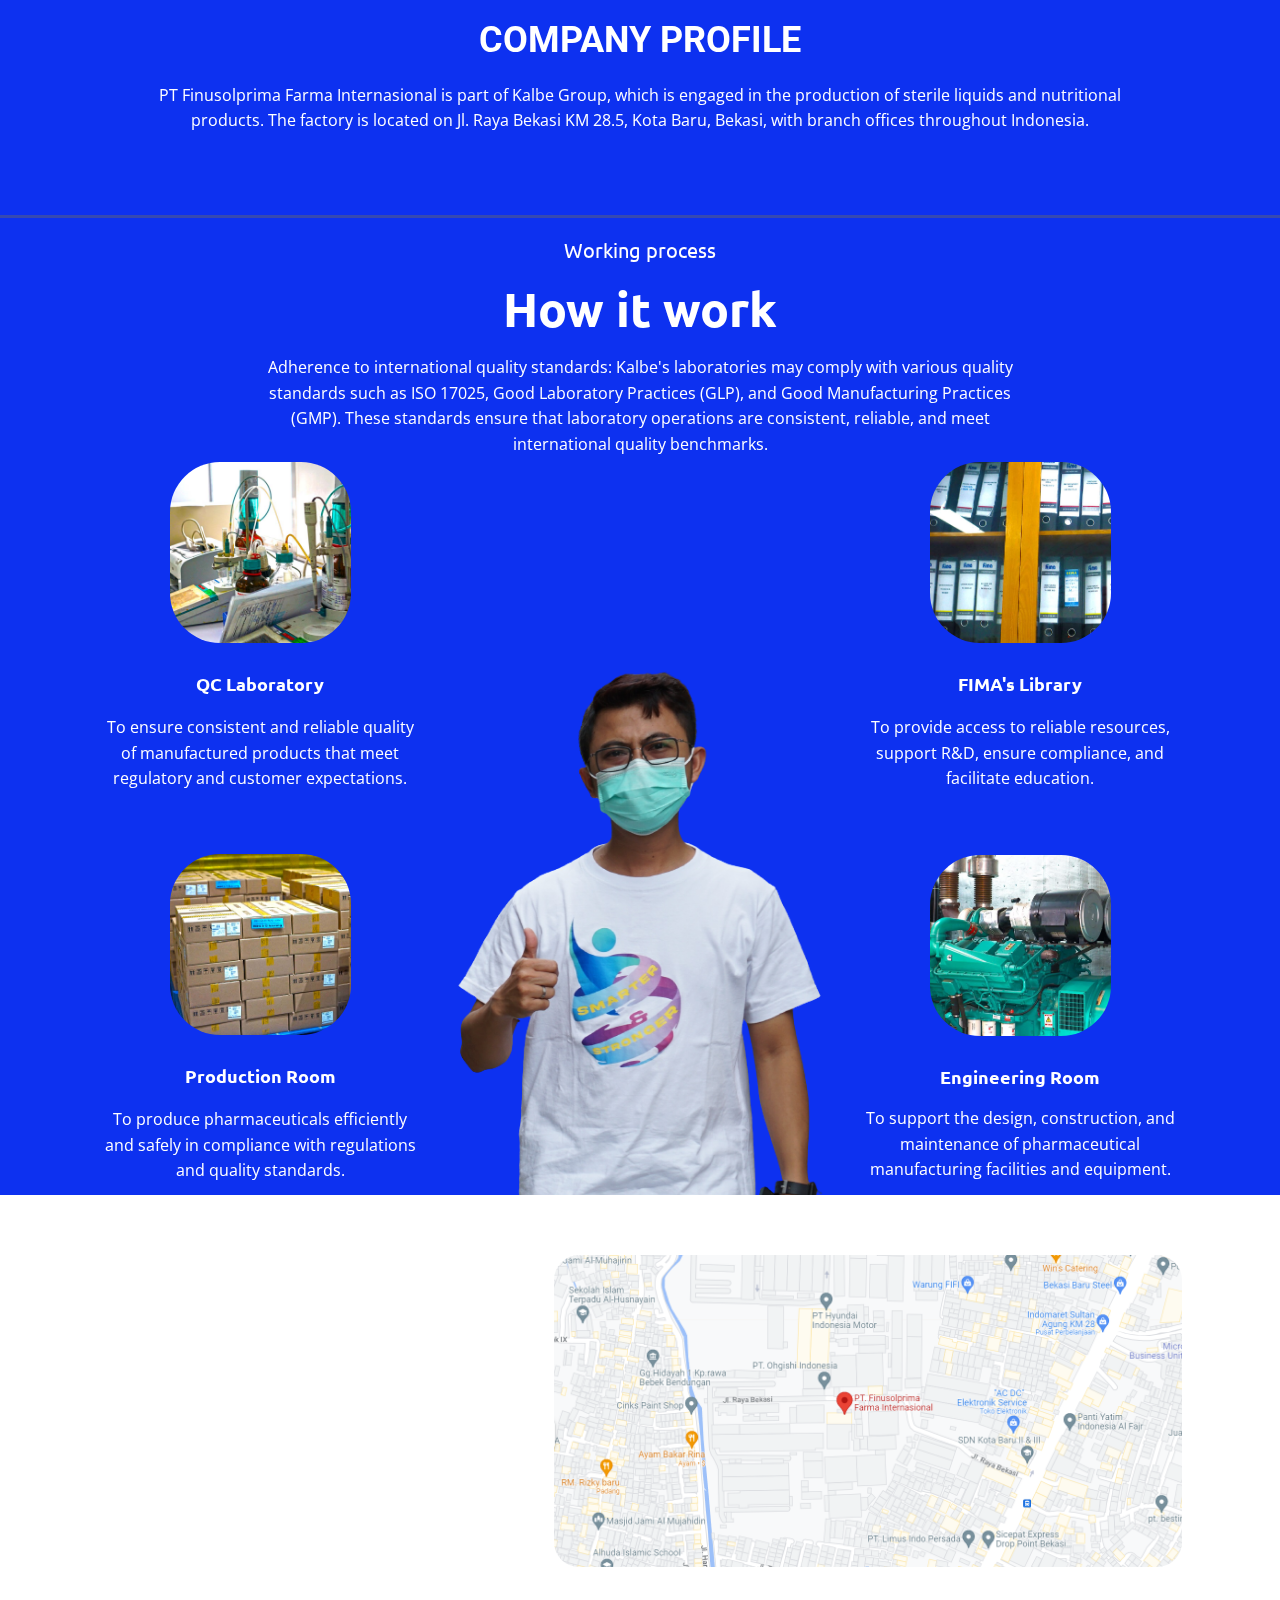
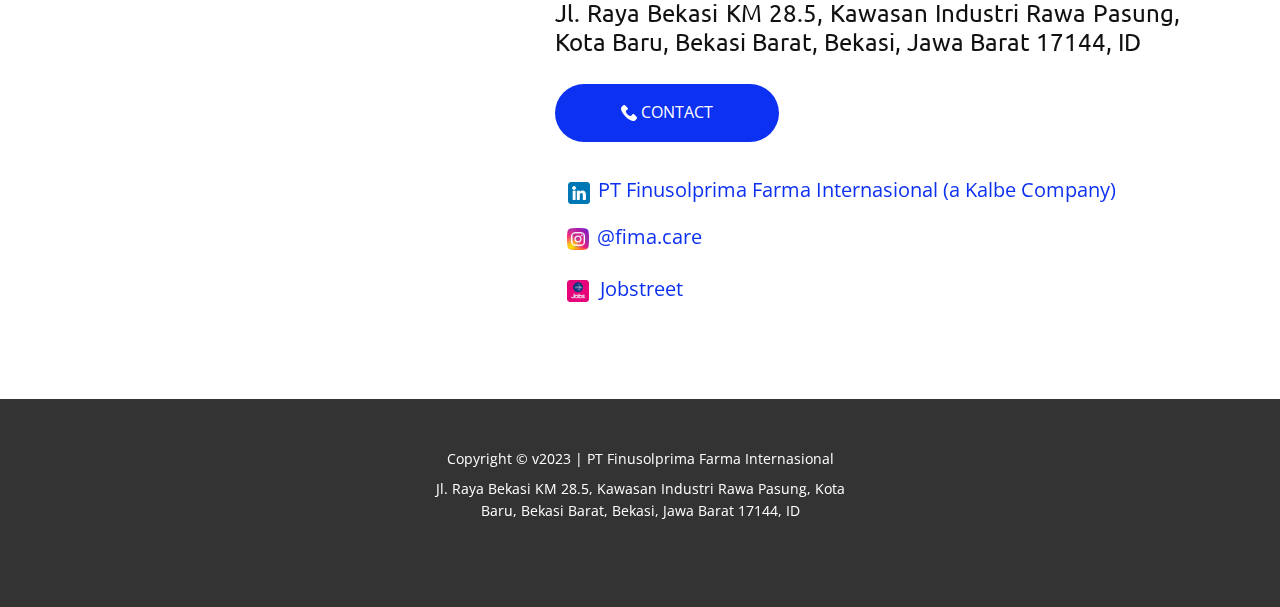
==== commit e229963b: "juleo touched" ====
--- a/index.html
+++ b/index.html
@@ -33,8 +33,8 @@
     <meta name="theme-color" content="#0d31f0">
     <meta property="og:type" content="website">
   <meta data-intl-tel-input-cdn-path="intlTelInput/"></head>
-  <body data-home-page="FIMA.html" data-home-page-title="FIMA" class="u-body u-xl-mode" data-lang="en"><header class="u-clearfix u-header u-sticky u-sticky-44f4 u-white u-header" id="sec-a283"><div class="u-clearfix u-sheet u-valign-middle-lg u-valign-middle-md u-valign-middle-sm u-valign-middle-xl u-sheet-1">
-        <nav class="u-align-left u-menu u-menu-hamburger u-offcanvas u-menu-1" data-responsive-from="XL">
+  <body data-home-page="FIMA.html" data-home-page-title="FIMA" class="u-body u-xl-mode" data-lang="en"><header class="u-clearfix u-header u-sticky u-sticky-44f4 u-white u-header" id="sec-a283"><div class="u-clearfix u-sheet u-valign-middle u-sheet-1">
+        <nav class="u-align-center u-menu u-menu-hamburger u-offcanvas u-menu-1" data-responsive-from="XL">
           <div class="menu-collapse">
             <a class="u-button-style u-nav-link" href="#" style="padding: 4px 0px; font-size: calc(1em + 8px);">
               <svg class="u-svg-link" preserveAspectRatio="xMidYMin slice" viewBox="0 0 302 302" style=""><use xmlns:xlink="http://www.w3.org/1999/xlink" xlink:href="#svg-5c50"></use></svg>
@@ -42,19 +42,19 @@
 </g><g></g><g></g><g></g><g></g><g></g><g></g><g></g><g></g><g></g><g></g><g></g><g></g><g></g><g></g><g></g></svg>
             </a>
           </div>
-          <div class="u-nav-container">
+          <div class="u-custom-menu u-nav-container">
             <ul class="u-nav u-unstyled u-nav-1"><li class="u-nav-item"><a class="u-button-style u-nav-link u-text-active-palette-1-base u-text-hover-palette-2-base" href="FIMA.html" style="padding: 10px 20px;">FIMA</a>
-</li><li class="u-nav-item"><a class="u-button-style u-nav-link u-text-active-palette-1-base u-text-hover-palette-2-base" href="About.html" style="padding: 10px 20px;">About</a>
-</li><li class="u-nav-item"><a class="u-button-style u-nav-link u-text-active-palette-1-base u-text-hover-palette-2-base" href="Contact.html" style="padding: 10px 20px;">Contact</a>
+</li><li class="u-nav-item"><a class="u-button-style u-nav-link u-text-active-palette-1-base u-text-hover-palette-2-base" href="FIMA.html#sec-87ca" style="padding: 10px 20px;">About</a>
+</li><li class="u-nav-item"><a class="u-button-style u-nav-link u-text-active-palette-1-base u-text-hover-palette-2-base" href="FIMA.html#carousel_3212" style="padding: 10px 20px;">FIMA Contact</a>
 </li></ul>
           </div>
-          <div class="u-nav-container-collapse">
+          <div class="u-custom-menu u-nav-container-collapse">
             <div class="u-align-center u-black u-container-style u-inner-container-layout u-opacity u-opacity-95 u-sidenav">
               <div class="u-inner-container-layout u-sidenav-overflow">
                 <div class="u-menu-close"></div>
                 <ul class="u-align-center u-nav u-popupmenu-items u-unstyled u-nav-2"><li class="u-nav-item"><a class="u-button-style u-nav-link" href="FIMA.html">FIMA</a>
-</li><li class="u-nav-item"><a class="u-button-style u-nav-link" href="About.html">About</a>
-</li><li class="u-nav-item"><a class="u-button-style u-nav-link" href="Contact.html">Contact</a>
+</li><li class="u-nav-item"><a class="u-button-style u-nav-link" href="FIMA.html#sec-87ca">About</a>
+</li><li class="u-nav-item"><a class="u-button-style u-nav-link" href="FIMA.html#carousel_3212">FIMA Contact</a>
 </li></ul>
               </div>
             </div>
@@ -138,7 +138,7 @@
       <div class="u-container-style u-group u-radius-50 u-shape-round u-white u-group-1" data-animation-name="customAnimationIn" data-animation-duration="1000" data-animation-direction="">
         <div class="u-container-layout u-valign-bottom-lg u-valign-bottom-md u-valign-bottom-sm u-valign-bottom-xl u-container-layout-1">
           <h6 class="u-custom-font u-font-ubuntu u-text u-text-default u-text-grey-40 u-text-1"> Pharmaceutical Manufacturing</h6>
-          <h1 class="u-custom-font u-font-ubuntu u-hover-feature u-text u-text-default-lg u-text-default-md u-text-default-sm u-text-default-xl u-text-2">Finusolprima Farma Internasional</h1>
+          <h1 class="u-custom-font u-font-ubuntu u-hover-feature u-text u-text-default-lg u-text-default-md u-text-default-sm u-text-default-xl u-text-2">PT Finusolprima Farma Internasional</h1>
           <h4 class="u-custom-font u-font-ubuntu u-text u-text-default u-text-3">A Kalbe Company</h4>
           <a href="FIMA.html#sec-347e" class="u-active-white u-border-none u-btn u-btn-round u-button-style u-hover-palette-1-light-1 u-palette-1-base u-radius-50 u-text-active-black u-text-hover-white u-btn-1" data-animation-name="customAnimationIn" data-animation-duration="1000" data-animation-direction="">see features</a>
         </div>
@@ -366,5 +366,6 @@
         <p class="u-small-text u-text u-text-variant u-text-1"> Copyright © v2023 |&nbsp;PT Finusolprima Farma Internasional</p>
         <p class="u-align-center u-text u-text-2"> Jl. Raya Bekasi KM 28.5, Kawasan Industri Rawa Pasung, Kota Baru, Bekasi Barat, Bekasi, Jawa Barat 17144, ID</p>
       </div></footer>
+
   
 </body></html>--- a/nicepage.css
+++ b/nicepage.css
@@ -40566,7 +40566,7 @@
 }
 
 .u-header .u-menu-1 {
-  margin: 0 auto 0 558px;
+  margin: 0 auto;
 }
 
 .u-header .u-nav-1 {
@@ -40591,35 +40591,28 @@
   padding-bottom: 0;
 }
 @media (max-width: 1199px) {
-  .u-header .u-menu-1 {
-    margin-left: 460px;
-  }
-
   .u-header .u-image-1 {
     margin-top: -52px;
     min-height: 72px;
     height: auto;
   }
 }
-@media (max-width: 991px) {
+
+
+@media (max-width: 575px) {
+  .u-header .u-sheet-1 {
+    min-height: 68px;
+  }
+
   .u-header .u-menu-1 {
-    margin-left: 352px;
-  }
-}
-@media (max-width: 767px) {
-  .u-header .u-menu-1 {
-    margin-left: 264px;
-  }
-}
-@media (max-width: 575px) {
-  .u-header .u-menu-1 {
-    margin-top: 21px;
-    margin-left: 166px;
+    margin-top: 1px;
   }
 
   .u-header .u-image-1 {
+    width: 67px;
+    min-height: 67px;
     margin-top: -52px;
-    margin-bottom: 0;
+    margin-bottom: -19px;
     margin-left: -24px;
   }
 }
--- a/FIMA.css
+++ b/FIMA.css
@@ -828,6 +828,11 @@
     margin-right: auto;
   }
 
+  .u-section-6 .embed-responsive-1 {
+    left: -39%;
+    top: -39%;
+  }
+
   .u-section-6 .u-text-1 {
     margin-top: 22px;
     margin-left: auto;
